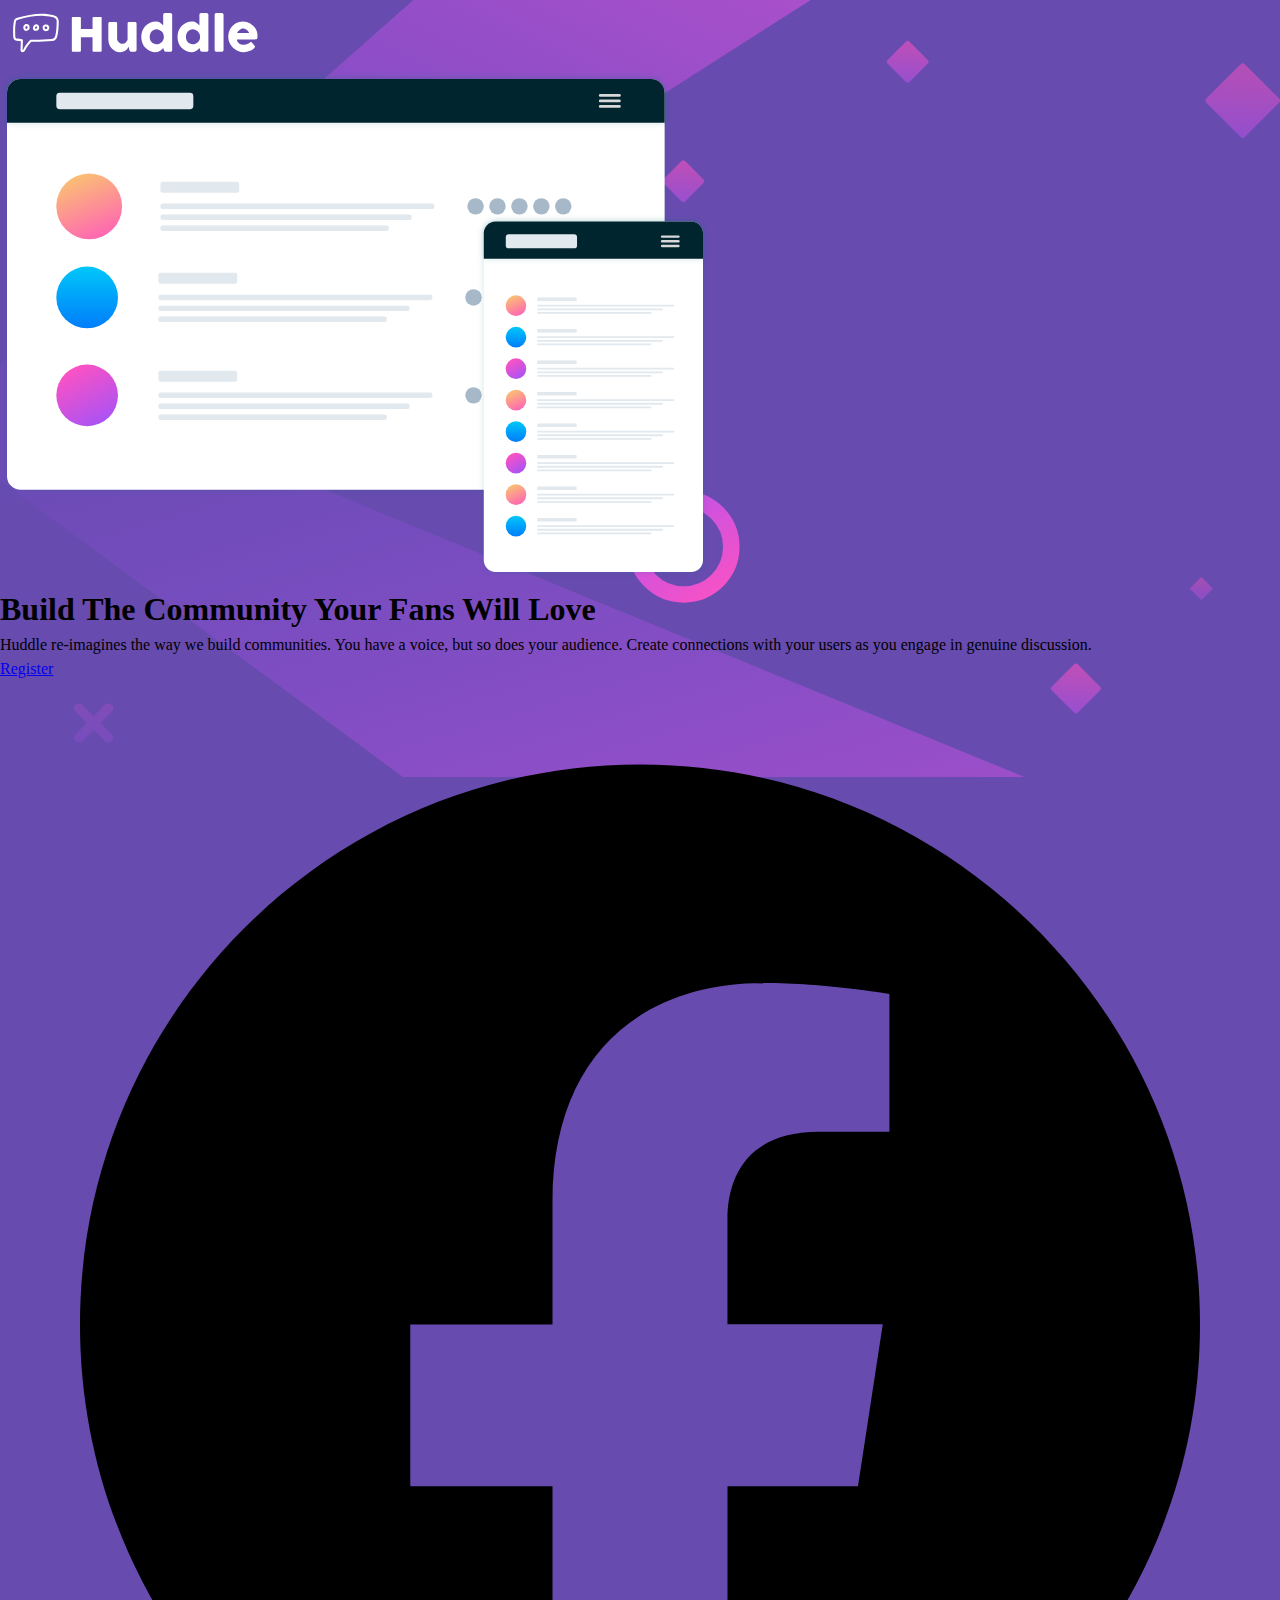
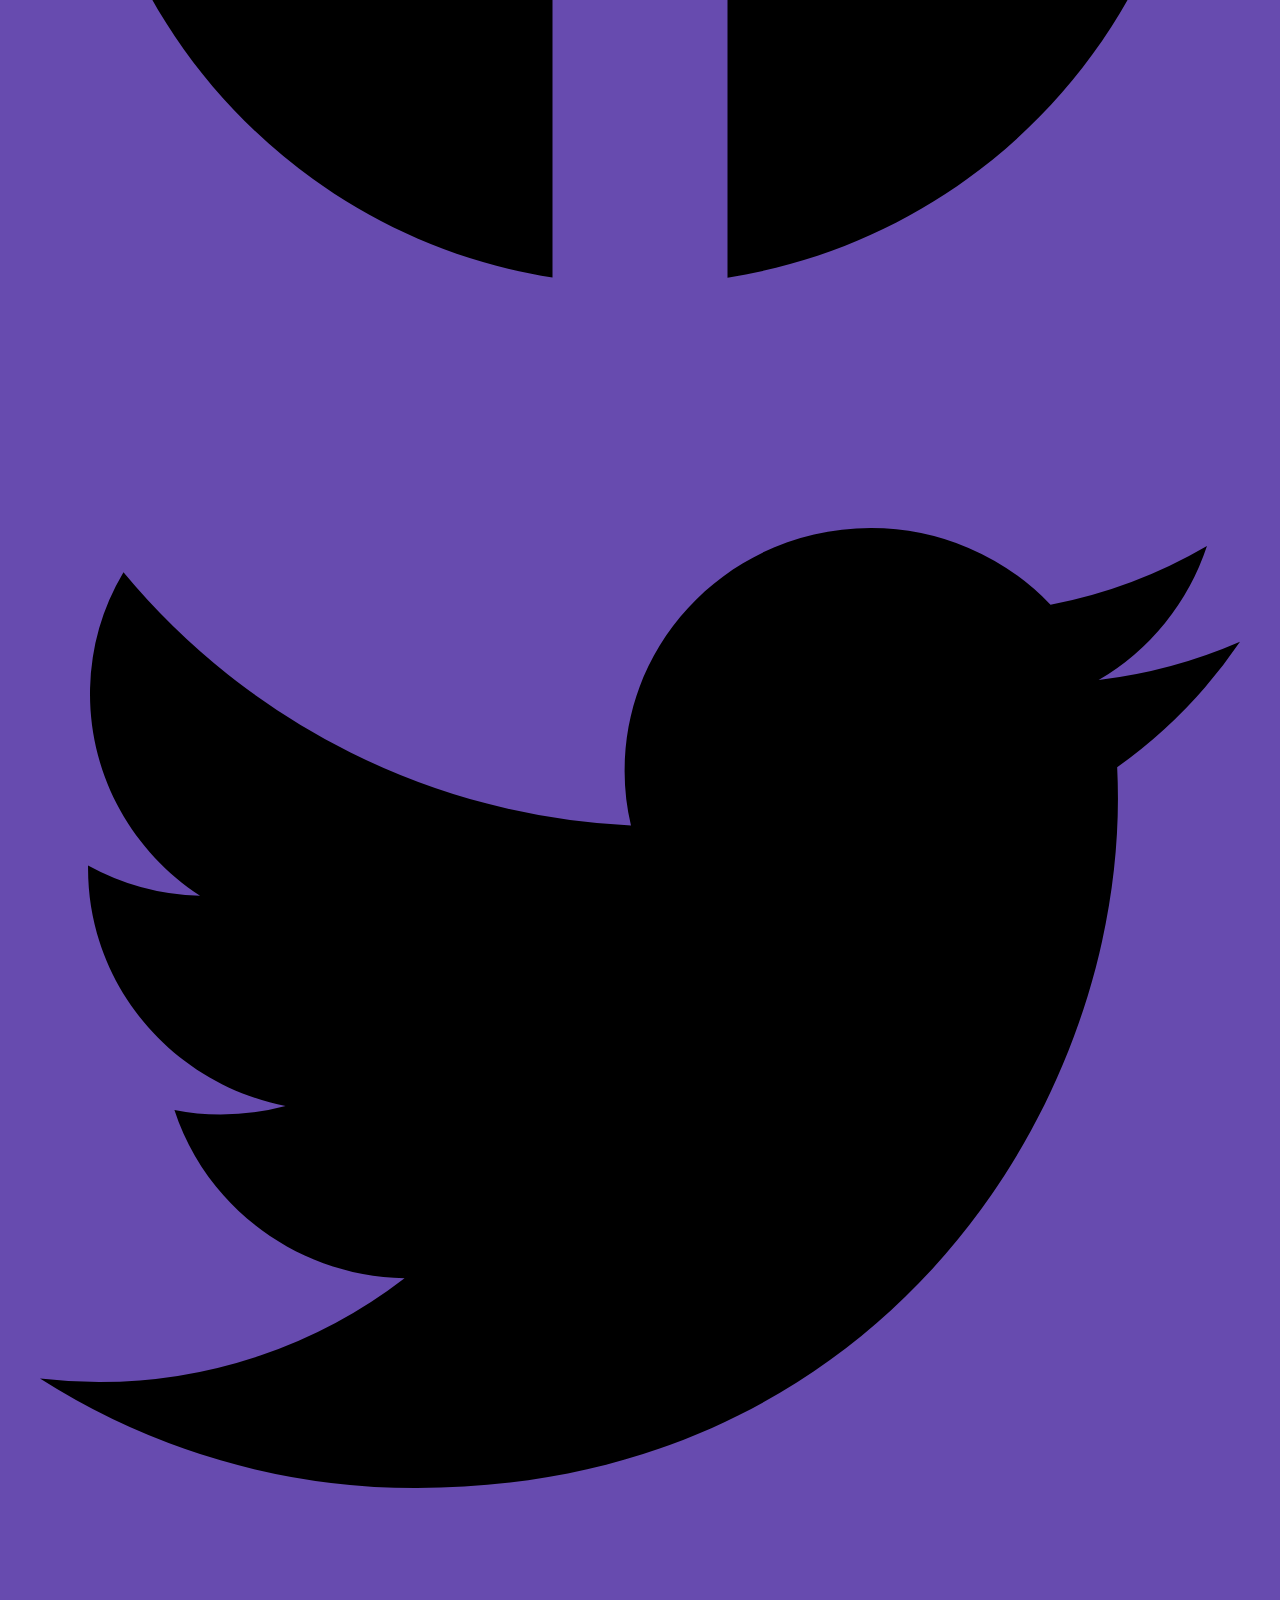
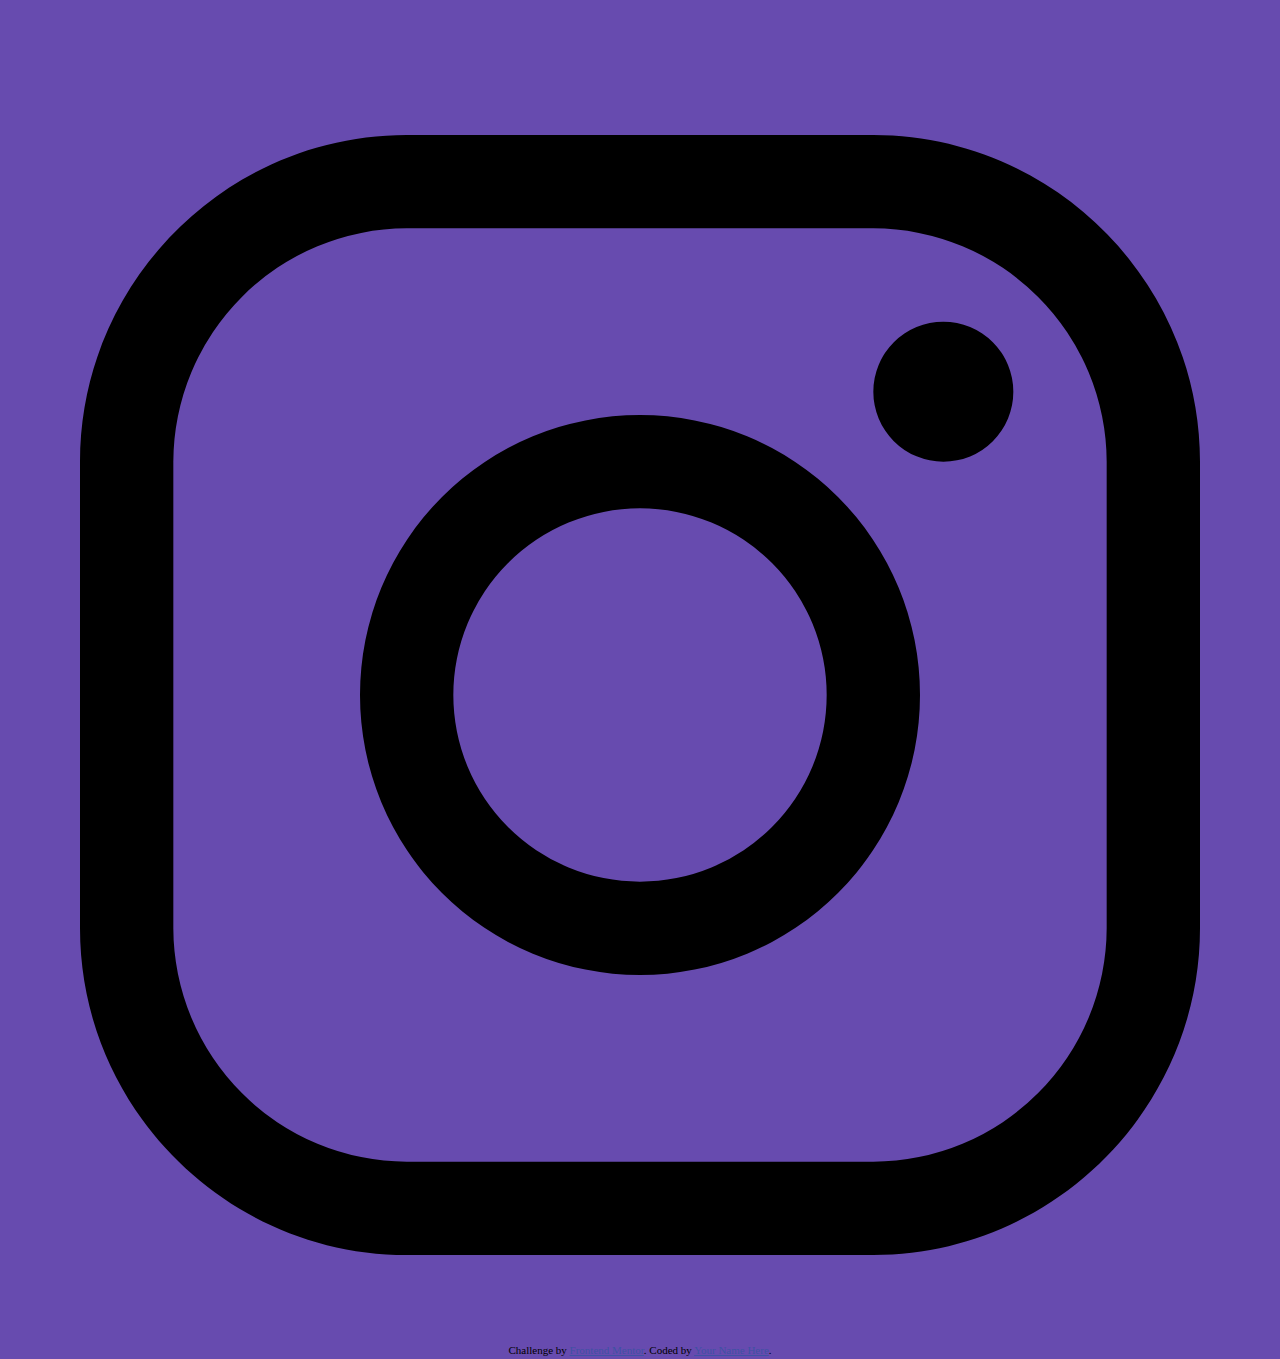
==== index.html @ c30915b8 "deploy: f87b133843ab3ddc00a8c2f8b1c9d62165b07fc9" ====
<!DOCTYPE html>
<html lang="en" class="bg-purple">
  <head>
    <meta charset="UTF-8" />
    <meta http-equiv="X-UA-Compatible" content="IE=edge" />
    <meta name="viewport" content="width=device-width, initial-scale=1.0" />
    <link rel="preconnect" href="https://fonts.googleapis.com" />
    <link rel="preconnect" href="https://fonts.gstatic.com" crossorigin />
    <link
      href="https://fonts.googleapis.com/css2?family=Poppins:wght@400;600&display=swap"
      rel="stylesheet"
    />
    <link
      href="https://fonts.googleapis.com/css2?family=Open+Sans&display=swap"
      rel="stylesheet"
    />
    <link rel="stylesheet" href="./css/reset.css" />
    <link rel="stylesheet" href="./css/main.css" />
    <link
      rel="icon"
      type="image/png"
      sizes="32x32"
      href="./images/favicon-32x32.png"
    />
    <title>
      Frontend Mentor | Huddle landing page with single introductory section
    </title>
  </head>
  <body>
    <header>
      <a href="#">
        <svg
          xmlns="http://www.w3.org/2000/svg"
          width="264"
          height="49pt"
          viewbox="0 0 198 49"
        >
          <g fill="#fff">
            <path
              d="M31.184 10.285c-5.91-.004-12.075 1.328-18.301 3.055-.79.16-1.563.676-1.969 1.316-.375.602-.512 1.207-.629 1.844-.605 3.387-.531 6.715-.406 10.398.027.844.156 1.848.547 2.454.414.613 1.117 1.003 1.96 1.132 1.083.164 2.16.29 3.239.403l-.238 6.656c-.04.527.222.969.543 1.223.289.218.61.316.937.34.656.05 1.43-.235 1.813-.961 1.68-3.235 2.734-4.66 4.832-6.81 5.48.138 10.261-.167 15.672-.57 1.914-.046 3.23-1.613 3.578-2.863 1.035-3.238 1.199-7.234 1.308-11.277.047-1.602-.508-3.172-1.492-4.004-.937-.758-2.066-1.031-3.105-1.312-2.883-.653-5.766-1.004-8.29-1.024zm7.875 2.531c1.039.282 1.957.555 2.53 1.024.966 1.023.934 1.707.923 2.812-.11 3.918-.297 7.723-1.184 10.606-.383 1.074-1.043 1.84-2.3 1.953-5.516.41-10.301.727-15.844.566a.792.792 0 0 0-.582.23c-2.329 2.352-3.52 3.99-5.297 7.407-.04.078-.13.125-.242.133-.07-.004-.102-.063-.106-.113l.238-7.22a.804.804 0 0 0-.695-.8 73.176 73.176 0 0 1-3.871-.477c-.555-.082-.758-.234-.91-.46-.266-.633-.262-1.024-.281-1.63-.126-3.656-.184-6.847.374-10.023.055-.472.231-.953.418-1.351.31-.485.782-.555 1.258-.688 6.086-1.68 12.04-2.937 17.649-2.941 2.75.097 5.633.375 7.922.972zm-21.024 6.192c-.84 1.004-.758 2.367-.11 3.281.34.48.868.863 1.509.95.836.07 1.367-.27 1.937-.657 1.035-.898 1.14-2.469.352-3.605a2.184 2.184 0 0 0-1.696-.946c-.898.008-1.507.407-1.992.977zm9.07-.82c-.835.027-1.511.605-1.925 1.23-.47.71-.746 1.605-.364 2.484.735 1.684 3.274 1.664 4.286-.05.464-.79.347-1.688 0-2.336-.348-.653-.872-1.184-1.633-1.305a1.934 1.934 0 0 0-.364-.023zm7.364.156a2.895 2.895 0 0 0-.778.086c-1.004.27-1.859 1.304-1.73 2.629.066.668.371 1.32.926 1.765.554.45 1.355.649 2.203.477.972-.2 1.578-.985 1.777-1.742.203-.758.153-1.528-.316-2.153a2.655 2.655 0 0 0-2.082-1.062zM19.96 19.586c.184.004.332.062.484.281.34.492.246 1.235-.097 1.535-.34.297-.555.325-.707.305-.149-.023-.301-.125-.438-.316-.258-.368-.336-.961.008-1.387.18-.242.516-.395.75-.418zm7.254.172c.027.004.355.195.512.488.156.293.183.563.035.813-.442.75-1.38.546-1.52.222-.055-.125-.015-.625.242-1.011.258-.391.578-.536.73-.512zm8.082.57c.047.067.164.492.074.828-.09.34-.238.547-.598.621-.46.098-.718 0-.914-.156-.191-.156-.324-.422-.351-.707-.07-.703.183-.867.586-.973.465-.117.992.086 1.203.387zm0 0M53.867 13.434a.892.892 0 0 1 .219-.536.665.665 0 0 1 .535-.238h5.223c.176 0 .36.074.547.219a.68.68 0 0 1 .28.555v8.336h8.74v-8.336a.768.768 0 0 1 .793-.773h5.151c.235 0 .438.058.614.175.176.117.265.305.265.562V38c0 .258-.078.45-.23.578-.152.129-.352.195-.598.195h-5.203a.845.845 0 0 1-.574-.195c-.145-.129-.219-.32-.219-.578v-9.988h-8.738V38c0 .246-.078.438-.238.57-.157.137-.371.203-.641.203h-5.172c-.492 0-.742-.23-.754-.687zm48.11 25.039a1.1 1.1 0 0 1-.485.246 2.422 2.422 0 0 1-.484.054h-2.656c-.211 0-.391-.039-.543-.113a1.197 1.197 0 0 1-.387-.308 1.842 1.842 0 0 1-.266-.442 3.71 3.71 0 0 1-.176-.508l-.543-2.25c-.175.364-.433.774-.765 1.239a6.65 6.65 0 0 1-1.274 1.3 7.077 7.077 0 0 1-1.847 1.02c-.715.277-1.535.414-2.461.414-1.336 0-2.55-.258-3.64-.773a8.372 8.372 0 0 1-2.79-2.11c-.765-.89-1.36-1.933-1.781-3.12a11.327 11.327 0 0 1-.633-3.81V17.797c0-.445.094-.785.29-1.012.19-.23.5-.344.921-.344h4.063c.503 0 .847.086 1.039.254.187.172.28.5.28.996v11.446c0 .504.114.98.34 1.433a4.282 4.282 0 0 0 2.18 2.012c.477.2.961.3 1.454.3.421 0 .859-.1 1.308-.3.453-.2.867-.465 1.25-.797.379-.336.695-.73.942-1.18.246-.453.367-.93.367-1.433v-11.43c0-.199.039-.398.113-.597a.963.963 0 0 1 .344-.457c.152-.094.297-.16.43-.196.136-.035.292-.05.468-.05h3.973c.504 0 .867.12 1.09.367.222.246.336.578.336.988v19.676c0 .222-.051.425-.153.613a1.091 1.091 0 0 1-.41.441zm20.414-2.426c-.317.316-.668.656-1.047 1.02-.383.363-.801.703-1.258 1.019-.457.316-.95.578-1.477.785a4.714 4.714 0 0 1-1.707.305c-1.593 0-3.062-.297-4.402-.895a10.537 10.537 0 0 1-3.465-2.453c-.969-1.039-1.722-2.262-2.27-3.668-.542-1.406-.816-2.918-.816-4.535 0-1.629.274-3.145.817-4.547.546-1.398 1.3-2.617 2.27-3.656a10.403 10.403 0 0 1 3.464-2.445c1.34-.59 2.809-.887 4.402-.887a5.32 5.32 0 0 1 1.77.281 6.49 6.49 0 0 1 1.457.719c.441.297.844.625 1.215.996.367.367.719.73 1.047 1.082v-8.04c0-.374.113-.69.34-.948.23-.258.574-.387 1.03-.387h3.958c.152 0 .312.035.48.098.172.066.328.156.469.273.14.117.254.258.34.422.09.164.133.344.133.543v26.289c0 .902-.473 1.355-1.422 1.355h-3.45c-.234 0-.414-.03-.542-.09a.826.826 0 0 1-.325-.253 1.64 1.64 0 0 1-.238-.422c-.07-.168-.16-.367-.266-.59zm-10.114-8.422c0 .773.121 1.496.364 2.172a5.142 5.142 0 0 0 1.027 1.75c.445.492.98.883 1.61 1.168.624.289 1.32.43 2.081.43.75 0 1.457-.133 2.121-.403.66-.27 1.239-.64 1.73-1.117a5.616 5.616 0 0 0 1.188-1.68 5.541 5.541 0 0 0 .5-2.074v-.246c0-.75-.14-1.465-.421-2.145a5.712 5.712 0 0 0-1.168-1.793 5.555 5.555 0 0 0-1.758-1.222 5.326 5.326 0 0 0-2.192-.45c-.761 0-1.457.15-2.082.45a4.827 4.827 0 0 0-1.609 1.223 5.497 5.497 0 0 0-1.027 1.792 6.341 6.341 0 0 0-.364 2.145zm37.278 8.422c-.317.316-.664.656-1.047 1.02-.38.363-.797.703-1.254 1.019-.457.316-.95.578-1.48.785a4.693 4.693 0 0 1-1.704.305c-1.593 0-3.062-.297-4.406-.895a10.561 10.561 0 0 1-3.46-2.453c-.97-1.039-1.727-2.262-2.27-3.668-.547-1.406-.817-2.918-.817-4.535 0-1.629.27-3.145.817-4.547a11.299 11.299 0 0 1 2.27-3.656 10.427 10.427 0 0 1 3.46-2.445c1.344-.59 2.813-.887 4.406-.887.645 0 1.235.094 1.766.281a6.52 6.52 0 0 1 1.46.719c.438.297.845.625 1.212.996.37.367.719.73 1.047 1.082v-8.04c0-.374.117-.69.343-.948.23-.258.57-.387 1.028-.387h3.957c.152 0 .312.035.484.098.168.066.324.156.465.273.14.117.258.258.344.422.09.164.133.344.133.543v26.289c0 .902-.477 1.355-1.426 1.355h-3.446c-.234 0-.417-.03-.546-.09a.855.855 0 0 1-.325-.253 1.764 1.764 0 0 1-.238-.422c-.07-.168-.156-.367-.262-.59zm-10.11-8.422c0 .773.121 1.496.36 2.172a5.214 5.214 0 0 0 1.03 1.75c.446.492.981.883 1.606 1.168.63.289 1.325.43 2.086.43a5.55 5.55 0 0 0 2.118-.403 5.36 5.36 0 0 0 1.734-1.117 5.616 5.616 0 0 0 1.187-1.68 5.541 5.541 0 0 0 .5-2.074v-.246a5.656 5.656 0 0 0-1.594-3.938 5.468 5.468 0 0 0-1.757-1.222 5.295 5.295 0 0 0-2.188-.45c-.761 0-1.457.15-2.086.45a4.851 4.851 0 0 0-1.605 1.223 5.577 5.577 0 0 0-1.031 1.792 6.436 6.436 0 0 0-.36 2.145zm21.54-16.477c0-.375.093-.691.28-.949.188-.258.512-.386.97-.386h4.308c.117 0 .238.03.367.097.13.063.25.152.36.27.113.117.207.258.28.422.079.164.118.347.118.546v26.27c0 .445-.129.785-.379 1.012-.254.23-.578.343-.976.343h-4.079c-.457 0-.78-.113-.968-.343-.188-.227-.282-.567-.282-1.012zm29.609 24.954a11.67 11.67 0 0 1-3.48 2.222c-1.29.535-2.657.801-4.098.801-1.606 0-3.121-.293-4.551-.879a11.8 11.8 0 0 1-3.766-2.437 11.656 11.656 0 0 1-2.566-3.664c-.633-1.407-.95-2.938-.95-4.59 0-1.032.126-2.032.38-3 .25-.965.609-1.871 1.07-2.715a11.743 11.743 0 0 1 1.687-2.332 10.792 10.792 0 0 1 4.899-2.996c.96-.282 1.976-.422 3.043-.422.972 0 1.914.129 2.832.387a11.04 11.04 0 0 1 4.781 2.777 11.35 11.35 0 0 1 1.723 2.156c.48.777.851 1.61 1.117 2.496.262.883.394 1.797.394 2.735 0 .609-.007 1.105-.027 1.492-.016.387-.105.695-.27.926-.164.226-.437.386-.82.472-.379.09-.941.133-1.68.133h-12.66c.118.75.356 1.379.715 1.883.356.504.77.906 1.238 1.203.47.3.97.512 1.497.64a6.294 6.294 0 0 0 1.492.196c.422 0 .855-.043 1.3-.133a8.748 8.748 0 0 0 1.293-.351 7.331 7.331 0 0 0 1.145-.508c.344-.196.625-.399.836-.61.187-.152.348-.265.48-.34a.86.86 0 0 1 .434-.117c.152 0 .309.055.465.16.16.106.336.258.535.458l1.863 2.109c.13.152.211.289.246.414.036.121.055.25.055.379a.977.977 0 0 1-.195.605c-.13.168-.281.32-.457.45zm-8.457-14.649c-.457 0-.899.09-1.328.274-.426.18-.829.421-1.204.726a6.37 6.37 0 0 0-1.011 1.04 6.486 6.486 0 0 0-.73 1.179h8.988a10.599 10.599 0 0 0-.801-1.266 5.564 5.564 0 0 0-.985-1.023 4.295 4.295 0 0 0-1.265-.684c-.477-.164-1.031-.246-1.664-.246zm0 0"
            />
          </g>
        </svg>
      </a>
    </header>
    <main>
      <figure>
        <svg
          width="709"
          height="506"
          xmlns="http://www.w3.org/2000/svg"
          xmlns:xlink="http://www.w3.org/1999/xlink"
        >
          <defs>
            <rect id="b" width="657.638" height="410.833" rx="13.701" />
            <filter
              x="-1.6%"
              y="-2.6%"
              width="103.2%"
              height="105.1%"
              filterunits="objectBoundingBox"
              id="a"
            >
              <feoffset in="SourceAlpha" result="shadowOffsetOuter1" />
              <fegaussianblur
                stddeviation="3.5"
                in="shadowOffsetOuter1"
                result="shadowBlurOuter1"
              />
              <fecolormatrix
                values="0 0 0 0 0 0 0 0 0 0.145098039 0 0 0 0 0.180392157 0 0 0 0.181838768 0"
                in="shadowBlurOuter1"
              />
            </filter>
            <path
              d="M13.7 0h630.237c7.567 0 13.7 6.134 13.7 13.7v30.122H0V13.701C0 6.134 6.134 0 13.7 0z"
              id="d"
            />
            <filter
              x="-1.6%"
              y="-24%"
              width="103.2%"
              height="147.9%"
              filterunits="objectBoundingBox"
              id="c"
            >
              <feoffset in="SourceAlpha" result="shadowOffsetOuter1" />
              <fegaussianblur
                stddeviation="3.5"
                in="shadowOffsetOuter1"
                result="shadowBlurOuter1"
              />
              <fecolormatrix
                values="0 0 0 0 0 0 0 0 0 0.145098039 0 0 0 0 0.180392157 0 0 0 0.181838768 0"
                in="shadowBlurOuter1"
              />
            </filter>
            <lineargradient
              x1="14.811%"
              y1="-22.362%"
              x2="75.996%"
              y2="119.406%"
              id="e"
            >
              <stop stop-color="#FAD961" offset="0%" />
              <stop stop-color="#FF52C1" offset="100%" />
            </lineargradient>
            <lineargradient x1="50%" y1="0%" x2="50%" y2="100%" id="f">
              <stop stop-color="#00C7FA" offset="0%" />
              <stop stop-color="#007DFA" offset="100%" />
            </lineargradient>
            <lineargradient
              x1="28.973%"
              y1="0%"
              x2="90.2%"
              y2="111.244%"
              id="g"
            >
              <stop stop-color="#FF52C1" offset="0%" />
              <stop stop-color="#9952FF" offset="100%" />
            </lineargradient>
            <path
              d="M11.691 0h195.83c6.457 0 11.692 5.234 11.692 11.691v327.195c0 6.457-5.235 11.692-11.692 11.692H11.691C5.234 350.578 0 345.343 0 338.886V11.691C0 5.234 5.234 0 11.691 0z"
              id="i"
            />
            <filter
              x="-4.1%"
              y="-2.6%"
              width="108.2%"
              height="105.1%"
              filterunits="objectBoundingBox"
              id="h"
            >
              <feoffset in="SourceAlpha" result="shadowOffsetOuter1" />
              <fegaussianblur
                stddeviation="3"
                in="shadowOffsetOuter1"
                result="shadowBlurOuter1"
              />
              <fecolormatrix
                values="0 0 0 0 0 0 0 0 0 0.145098039 0 0 0 0 0.180392157 0 0 0 0.181838768 0"
                in="shadowBlurOuter1"
              />
            </filter>
            <path
              d="M11.691 0h195.83c6.457 0 11.692 5.234 11.692 11.691v25.704H0V11.691C0 5.234 5.234 0 11.691 0z"
              id="k"
            />
            <filter
              x="-4.1%"
              y="-24.1%"
              width="108.2%"
              height="148.1%"
              filterunits="objectBoundingBox"
              id="j"
            >
              <feoffset in="SourceAlpha" result="shadowOffsetOuter1" />
              <fegaussianblur
                stddeviation="3"
                in="shadowOffsetOuter1"
                result="shadowBlurOuter1"
              />
              <fecolormatrix
                values="0 0 0 0 0 0 0 0 0 0.145098039 0 0 0 0 0.180392157 0 0 0 0.181838768 0"
                in="shadowBlurOuter1"
              />
            </filter>
          </defs>
          <g fill="none" fill-rule="evenodd">
            <g transform="translate(7 7)">
              <use fill="#000" filter="url(#a)" xlink:href="#b" />
              <use fill="#FFF" xlink:href="#b" />
              <use fill="#000" filter="url(#c)" xlink:href="#d" />
              <use fill="#00252E" xlink:href="#d" />
              <rect
                fill="#E1E8EE"
                x="49.323"
                y="13.694"
                width="137.008"
                height="16.433"
                rx="3.425"
              />
              <g transform="translate(591.874 15.064)" fill="#D8D8D8">
                <rect width="21.921" height="2.739" rx="1.369" />
                <rect y="5.478" width="21.921" height="2.739" rx="1.369" />
                <rect y="10.956" width="21.921" height="2.739" rx="1.369" />
              </g>
              <g transform="translate(49.323 94.492)">
                <ellipse
                  fill="url(#e)"
                  cx="32.882"
                  cy="32.867"
                  rx="32.882"
                  ry="32.867"
                />
                <g transform="translate(104.126 8.217)" fill="#E1E8EE">
                  <rect width="78.78" height="10.956" rx="2.055" />
                  <rect y="21.911" width="274.016" height="5.478" rx="2.055" />
                  <rect y="32.867" width="251.181" height="5.478" rx="2.055" />
                  <rect y="43.822" width="228.346" height="5.478" rx="2.055" />
                </g>
                <g transform="translate(411.024 24.65)" fill="#A7B9C8">
                  <ellipse cx="8.22" cy="8.217" rx="8.22" ry="8.217" />
                  <ellipse cx="52.063" cy="8.217" rx="8.22" ry="8.217" />
                  <ellipse cx="30.142" cy="8.217" rx="8.22" ry="8.217" />
                  <ellipse cx="73.984" cy="8.217" rx="8.22" ry="8.217" />
                  <ellipse cx="95.906" cy="8.217" rx="8.22" ry="8.217" />
                </g>
              </g>
              <g transform="translate(49.323 187.614)">
                <ellipse
                  fill="url(#f)"
                  cx="30.827"
                  cy="30.813"
                  rx="30.827"
                  ry="30.813"
                />
                <g transform="translate(102.07 6.162)" fill="#E1E8EE">
                  <rect width="78.78" height="10.956" rx="2.055" />
                  <rect y="21.911" width="274.016" height="5.478" rx="2.055" />
                  <rect y="32.867" width="251.181" height="5.478" rx="2.055" />
                  <rect y="43.822" width="228.346" height="5.478" rx="2.055" />
                </g>
                <g transform="translate(408.969 22.596)" fill="#A7B9C8">
                  <ellipse cx="8.22" cy="8.217" rx="8.22" ry="8.217" />
                  <ellipse cx="52.063" cy="8.217" rx="8.22" ry="8.217" />
                  <ellipse cx="30.142" cy="8.217" rx="8.22" ry="8.217" />
                </g>
              </g>
              <g transform="translate(49.323 285.53)">
                <ellipse
                  fill="url(#g)"
                  cx="30.827"
                  cy="30.813"
                  rx="30.827"
                  ry="30.813"
                />
                <g transform="translate(102.07 6.162)" fill="#E1E8EE">
                  <rect width="78.78" height="10.956" rx="2.055" />
                  <rect y="21.911" width="274.016" height="5.478" rx="2.055" />
                  <rect y="32.867" width="251.181" height="5.478" rx="2.055" />
                  <rect y="43.822" width="228.346" height="5.478" rx="2.055" />
                </g>
                <g transform="translate(408.969 22.596)" fill="#A7B9C8">
                  <ellipse cx="8.22" cy="8.217" rx="8.22" ry="8.217" />
                  <ellipse cx="52.063" cy="8.217" rx="8.22" ry="8.217" />
                  <ellipse cx="30.142" cy="8.217" rx="8.22" ry="8.217" />
                  <ellipse cx="73.984" cy="8.217" rx="8.22" ry="8.217" />
                </g>
              </g>
            </g>
            <g transform="translate(483.787 149.422)">
              <use fill="#000" filter="url(#h)" xlink:href="#i" />
              <use fill="#FFF" xlink:href="#i" />
            </g>
            <g transform="translate(483.787 149.422)">
              <use fill="#000" filter="url(#j)" xlink:href="#k" />
              <use fill="#00252E" xlink:href="#k" />
            </g>
            <g transform="translate(505.8 162.277)">
              <rect fill="#E1E8EE" width="71.244" height="14.023" rx="2.923" />
              <g transform="translate(155.111 1.169)" fill="#D8D8D8">
                <rect width="18.706" height="2.337" rx="1.169" />
                <rect y="4.674" width="18.706" height="2.337" rx="1.169" />
                <rect y="9.349" width="18.706" height="2.337" rx="1.169" />
              </g>
            </g>
            <g transform="translate(505.709 223.372)">
              <ellipse
                fill="url(#e)"
                cx="10.276"
                cy="10.271"
                rx="10.276"
                ry="10.271"
              />
              <g transform="translate(31.512 2.054)" fill="#E1E8EE">
                <rect width="39.39" height="3.652" rx=".63" />
                <rect y="7.304" width="137.008" height="1.826" rx=".63" />
                <rect y="10.956" width="125.591" height="1.826" rx=".63" />
                <rect y="14.607" width="114.173" height="1.826" rx=".63" />
              </g>
            </g>
            <g transform="translate(505.709 317.864)">
              <ellipse
                fill="url(#e)"
                cx="10.276"
                cy="10.271"
                rx="10.276"
                ry="10.271"
              />
              <g transform="translate(31.512 2.054)" fill="#E1E8EE">
                <rect width="39.39" height="3.652" rx=".63" />
                <rect y="7.304" width="137.008" height="1.826" rx=".63" />
                <rect y="10.956" width="125.591" height="1.826" rx=".63" />
                <rect y="14.607" width="114.173" height="1.826" rx=".63" />
              </g>
            </g>
            <g transform="translate(505.709 254.87)">
              <g transform="translate(31.512 2.054)" fill="#E1E8EE">
                <rect width="39.39" height="3.652" rx=".63" />
                <rect y="7.304" width="137.008" height="1.826" rx=".63" />
                <rect y="10.956" width="125.591" height="1.826" rx=".63" />
                <rect y="14.607" width="114.173" height="1.826" rx=".63" />
              </g>
              <ellipse
                fill="url(#f)"
                cx="10.276"
                cy="10.271"
                rx="10.276"
                ry="10.271"
              />
            </g>
            <g transform="translate(505.709 349.361)">
              <g transform="translate(31.512 2.054)" fill="#E1E8EE">
                <rect width="39.39" height="3.652" rx=".63" />
                <rect y="7.304" width="137.008" height="1.826" rx=".63" />
                <rect y="10.956" width="125.591" height="1.826" rx=".63" />
                <rect y="14.607" width="114.173" height="1.826" rx=".63" />
              </g>
              <ellipse
                fill="url(#f)"
                cx="10.276"
                cy="10.271"
                rx="10.276"
                ry="10.271"
              />
            </g>
            <g transform="translate(505.709 286.367)">
              <g transform="translate(31.512 2.054)" fill="#E1E8EE">
                <rect width="39.39" height="3.652" rx=".63" />
                <rect y="7.304" width="137.008" height="1.826" rx=".63" />
                <rect y="10.956" width="125.591" height="1.826" rx=".63" />
                <rect y="14.607" width="114.173" height="1.826" rx=".63" />
              </g>
              <ellipse
                fill="url(#g)"
                cx="10.276"
                cy="10.271"
                rx="10.276"
                ry="10.271"
              />
            </g>
            <g transform="translate(505.709 380.858)">
              <g transform="translate(31.512 2.054)" fill="#E1E8EE">
                <rect width="39.39" height="3.652" rx=".63" />
                <rect y="7.304" width="137.008" height="1.826" rx=".63" />
                <rect y="10.956" width="125.591" height="1.826" rx=".63" />
                <rect y="14.607" width="114.173" height="1.826" rx=".63" />
              </g>
              <ellipse
                fill="url(#g)"
                cx="10.276"
                cy="10.271"
                rx="10.276"
                ry="10.271"
              />
            </g>
            <g transform="translate(505.709 412.356)">
              <ellipse
                fill="url(#e)"
                cx="10.276"
                cy="10.271"
                rx="10.276"
                ry="10.271"
              />
              <g transform="translate(31.512 2.054)" fill="#E1E8EE">
                <rect width="39.39" height="3.652" rx=".63" />
                <rect y="7.304" width="137.008" height="1.826" rx=".63" />
                <rect y="10.956" width="125.591" height="1.826" rx=".63" />
                <rect y="14.607" width="114.173" height="1.826" rx=".63" />
              </g>
            </g>
            <g transform="translate(505.709 443.853)">
              <g transform="translate(31.512 2.054)" fill="#E1E8EE">
                <rect width="39.39" height="3.652" rx=".63" />
                <rect y="7.304" width="137.008" height="1.826" rx=".63" />
                <rect y="10.956" width="125.591" height="1.826" rx=".63" />
                <rect y="14.607" width="114.173" height="1.826" rx=".63" />
              </g>
              <ellipse
                fill="url(#f)"
                cx="10.276"
                cy="10.271"
                rx="10.276"
                ry="10.271"
              />
            </g>
          </g>
        </svg>
      </figure>

      <section>
        <h1>Build The Community Your Fans Will Love</h1>

        <p>
          Huddle re-imagines the way we build communities. You have a voice, but
          so does your audience. Create connections with your users as you
          engage in genuine discussion.
        </p>

        <a href="#">Register</a>
      </section>
    </main>

    <footer>
      <a href="https://facebook.com">
        <svg
          xmlns="http://www.w3.org/2000/svg"
          class="ionicon"
          viewbox="0 0 512 512"
        >
          <title>Logo Facebook</title>
          <path
            d="M480 257.35c0-123.7-100.3-224-224-224s-224 100.3-224 224c0 111.8 81.9 204.47 189 221.29V322.12h-56.89v-64.77H221V208c0-56.13 33.45-87.16 84.61-87.16 24.51 0 50.15 4.38 50.15 4.38v55.13H327.5c-27.81 0-36.51 17.26-36.51 35v42h62.12l-9.92 64.77H291v156.54c107.1-16.81 189-109.48 189-221.31z"
            fill-rule="evenodd"
          />
        </svg>
      </a>

      <a href="https://twitter.com">
        <svg
          xmlns="http://www.w3.org/2000/svg"
          class="ionicon"
          viewbox="0 0 512 512"
        >
          <title>Logo Twitter</title>
          <path
            d="M496 109.5a201.8 201.8 0 01-56.55 15.3 97.51 97.51 0 0043.33-53.6 197.74 197.74 0 01-62.56 23.5A99.14 99.14 0 00348.31 64c-54.42 0-98.46 43.4-98.46 96.9a93.21 93.21 0 002.54 22.1 280.7 280.7 0 01-203-101.3A95.69 95.69 0 0036 130.4c0 33.6 17.53 63.3 44 80.7A97.5 97.5 0 0135.22 199v1.2c0 47 34 86.1 79 95a100.76 100.76 0 01-25.94 3.4 94.38 94.38 0 01-18.51-1.8c12.51 38.5 48.92 66.5 92.05 67.3A199.59 199.59 0 0139.5 405.6a203 203 0 01-23.5-1.4A278.68 278.68 0 00166.74 448c181.36 0 280.44-147.7 280.44-275.8 0-4.2-.11-8.4-.31-12.5A198.48 198.48 0 00496 109.5z"
          />
        </svg>
      </a>

      <a href="https://instagram.com">
        <svg
          xmlns="http://www.w3.org/2000/svg"
          class="ionicon"
          viewbox="0 0 512 512"
        >
          <title>Logo Instagram</title>
          <path
            d="M349.33 69.33a93.62 93.62 0 0193.34 93.34v186.66a93.62 93.62 0 01-93.34 93.34H162.67a93.62 93.62 0 01-93.34-93.34V162.67a93.62 93.62 0 0193.34-93.34h186.66m0-37.33H162.67C90.8 32 32 90.8 32 162.67v186.66C32 421.2 90.8 480 162.67 480h186.66C421.2 480 480 421.2 480 349.33V162.67C480 90.8 421.2 32 349.33 32z"
          />
          <path
            d="M377.33 162.67a28 28 0 1128-28 27.94 27.94 0 01-28 28zM256 181.33A74.67 74.67 0 11181.33 256 74.75 74.75 0 01256 181.33m0-37.33a112 112 0 10112 112 112 112 0 00-112-112z"
          />
        </svg>
      </a>
    </footer>

    <p class="attribution">
      Challenge by
      <a href="https://www.frontendmentor.io?ref=challenge" target="_blank"
        >Frontend Mentor</a
      >. Coded by <a href="https://github.com/ansipes">Your Name Here</a>.
    </p>
  </body>
</html>
---- css/main.css ----
/* Custom Properities */
:root {
  --primary-violet: hsl(257, 40%, 49%);
  --primary-soft-magenta: hsl(300, 69%, 71%);
  --heading-font-family: "Poppins", sans-serif;
  --body-font-family: "Open Sans", sans-serif;
}

.bg-purple {
  background-image: url(./../images/bg-mobile.svg);
  background-color: var(--primary-violet);
  background-repeat: no-repeat;
  background-size: 100%;
}

/* Decent Defaults */
img,
video {
  width: 100%;
  height: auto;
}

.attribution {
  font-size: 11px;
  text-align: center;
}

.attribution a {
  color: hsl(228, 45%, 44%);
}

/* Mobile Only Styles */
@media (max-width: 47.9375em) {
}

/* Desktop Only Styles */
@media (min-width: 48em) {
  .bg-purple {
    background-image: url(./../images/bg-desktop.svg);
  }
}
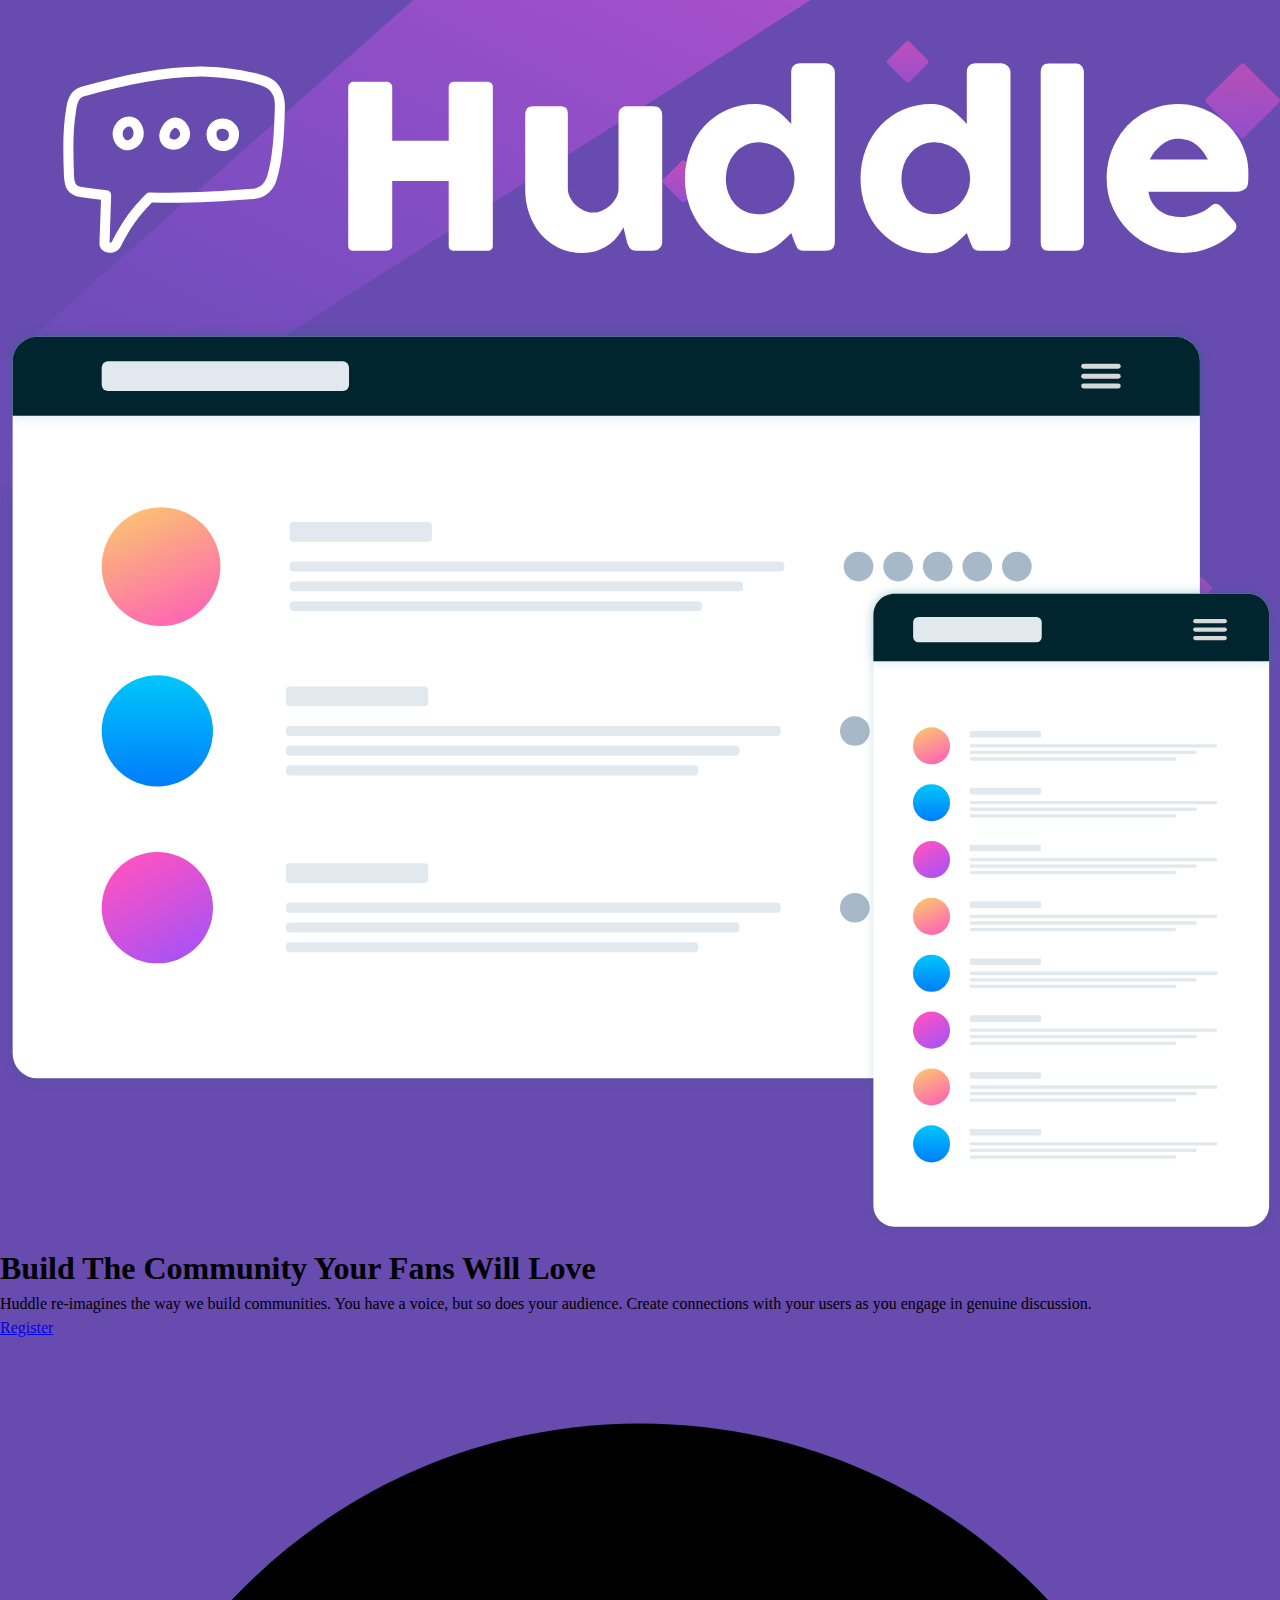
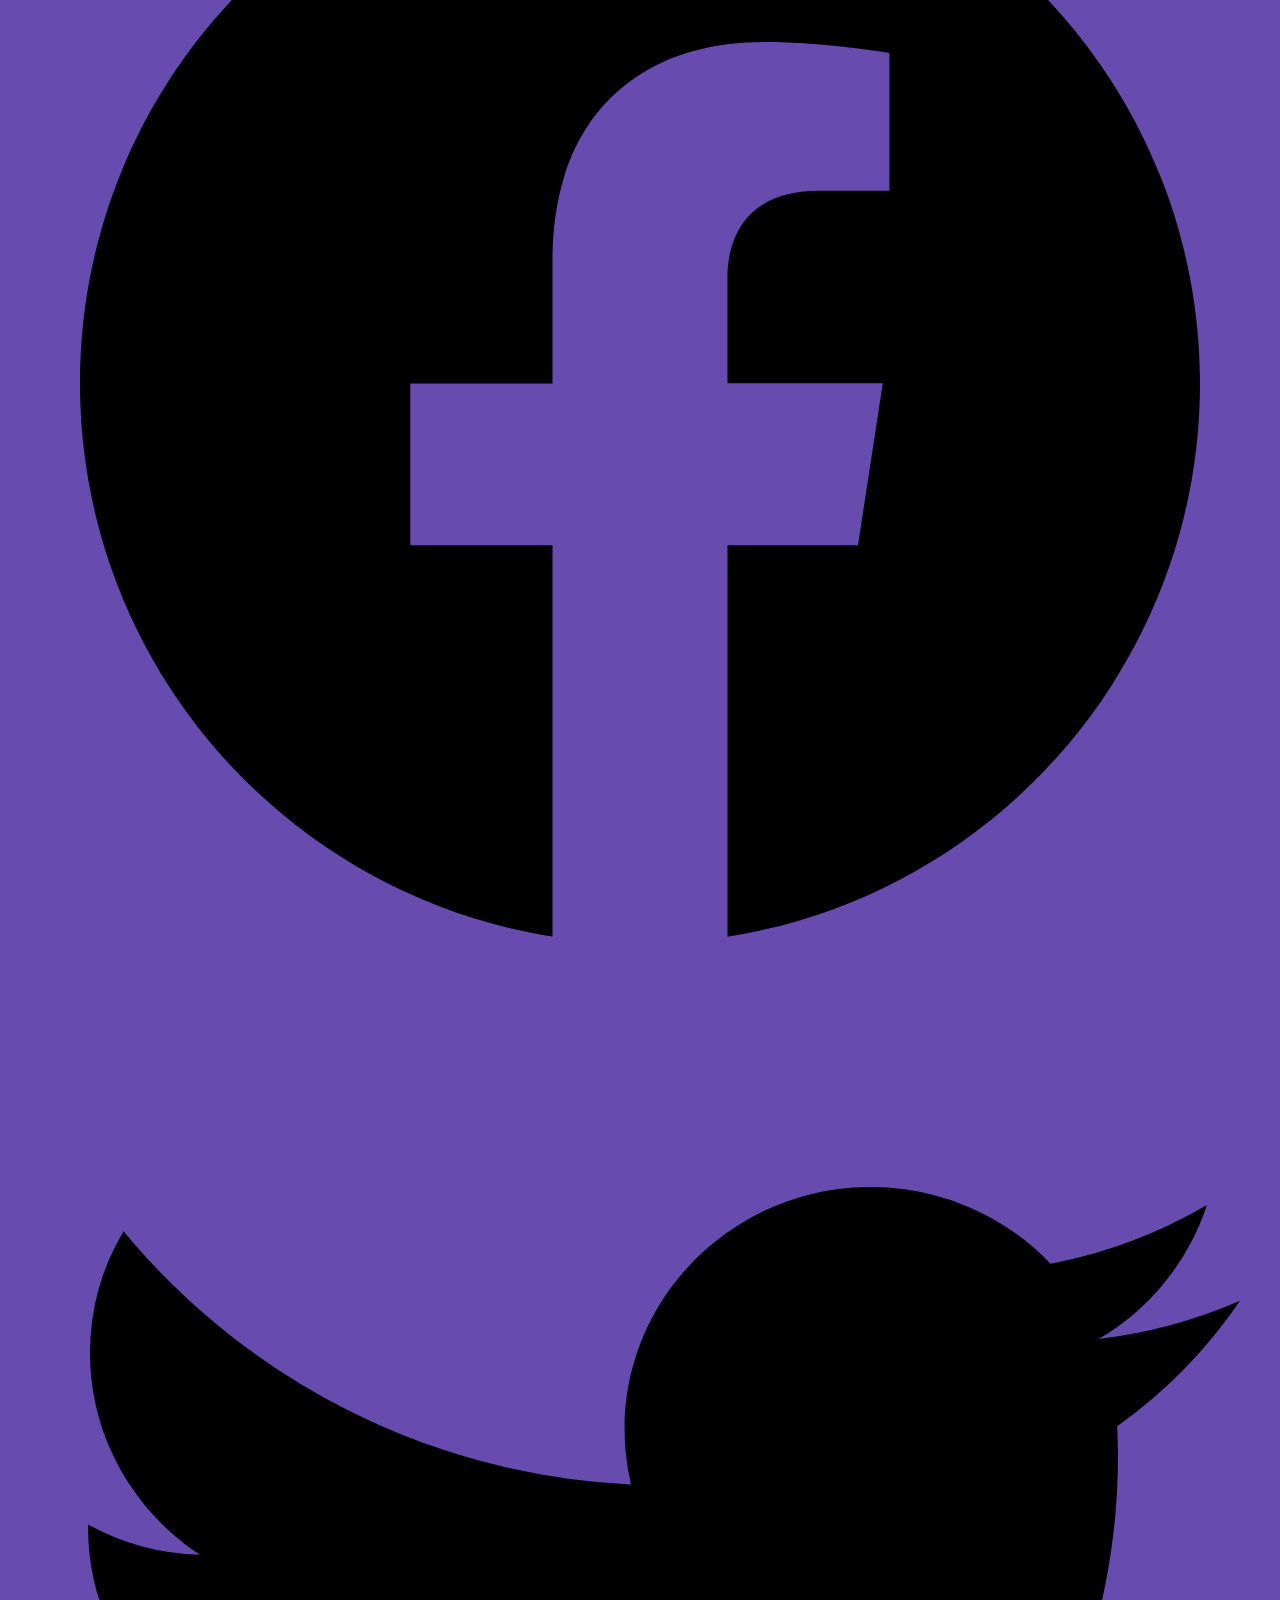
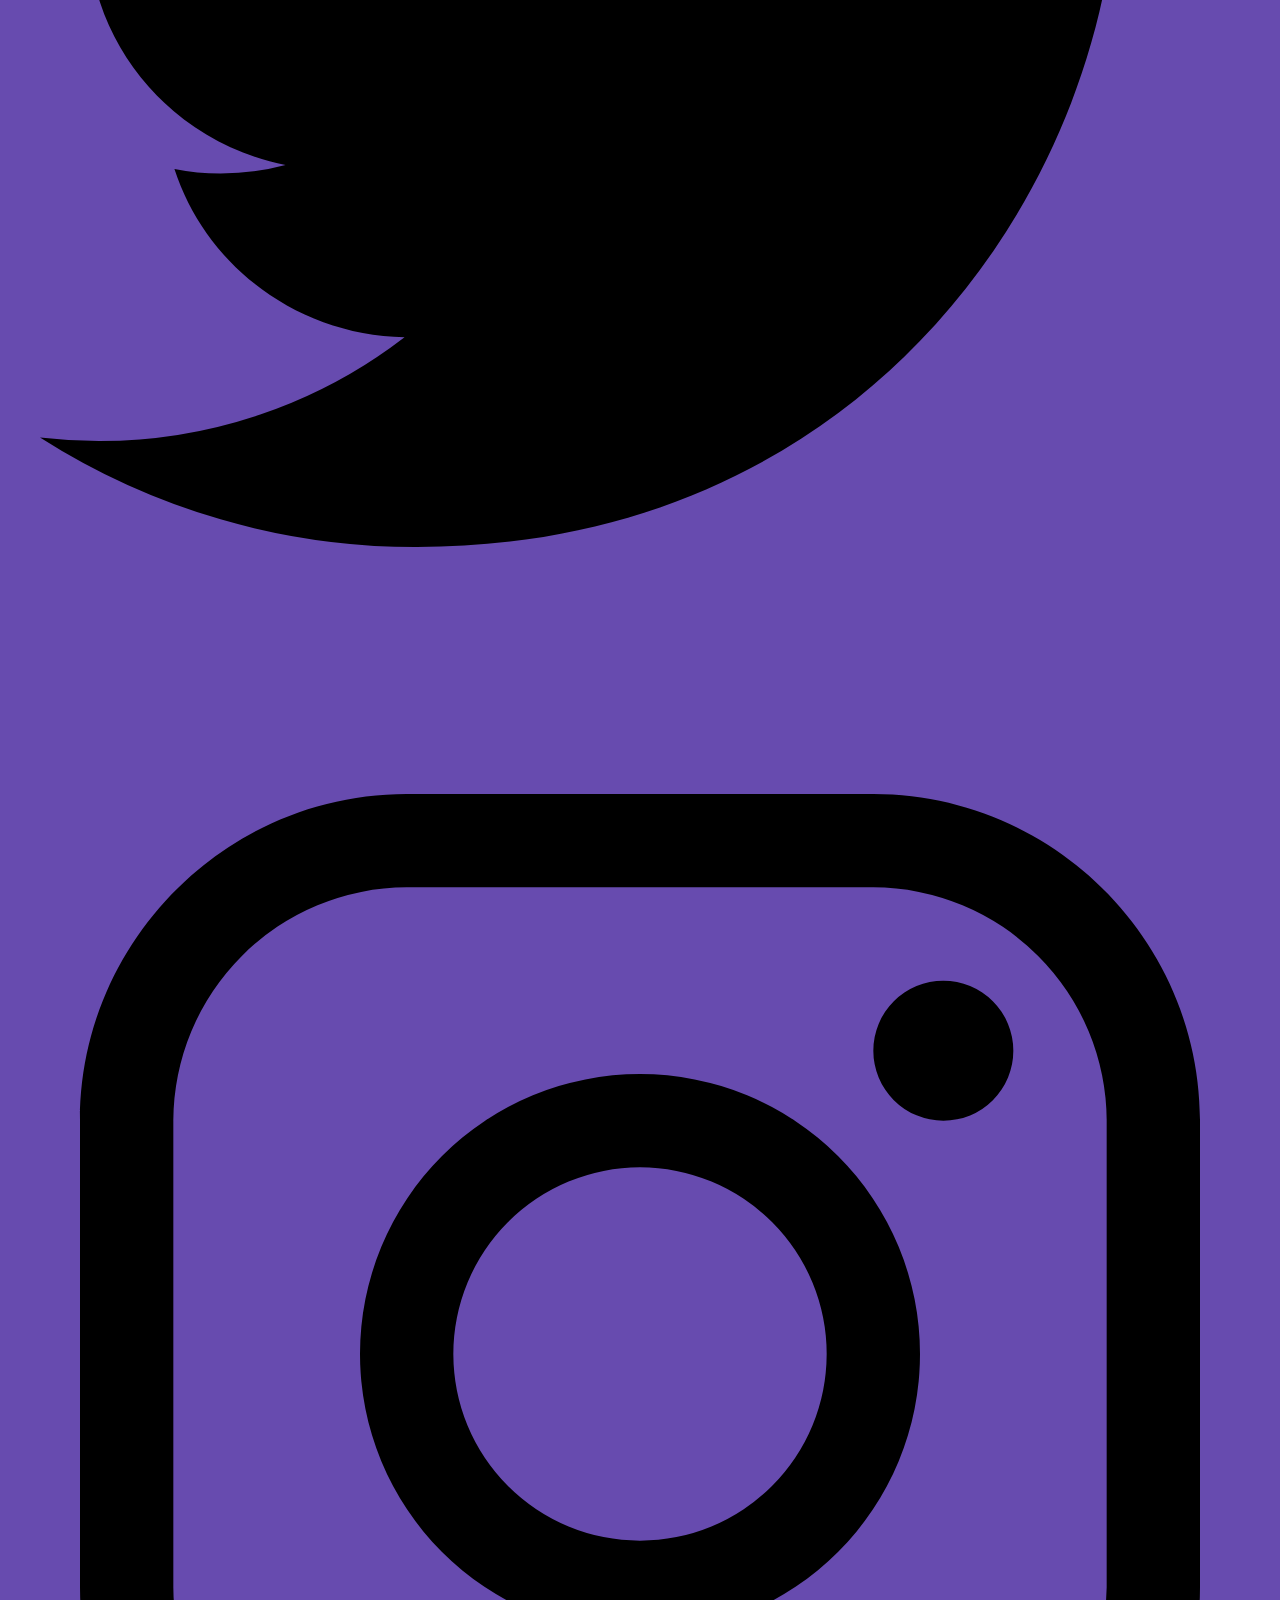
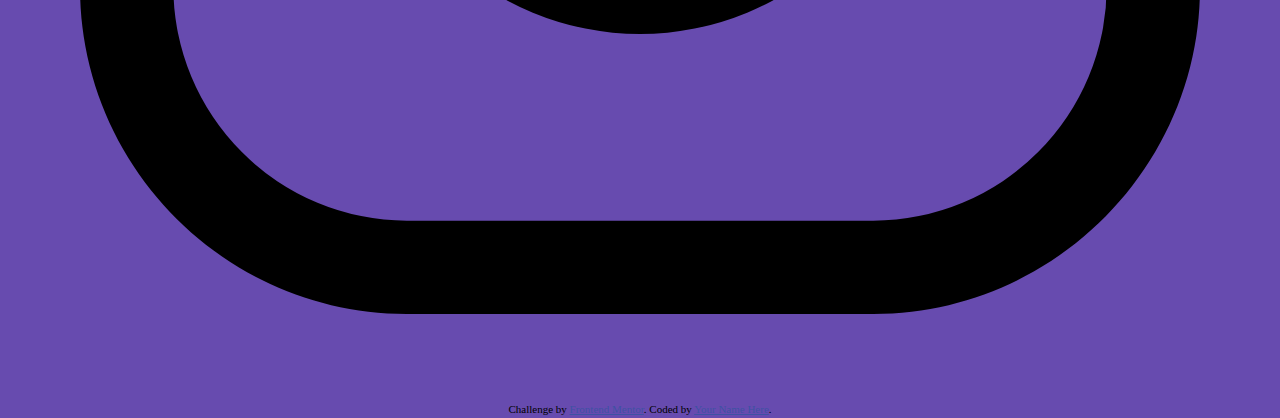
==== commit bb0925fd: "deploy: 49b8c3f1e6d11c21fca7373a231951246b894b0d" ====
--- a/index.html
+++ b/index.html
@@ -29,12 +29,7 @@
   <body>
     <header>
       <a href="#">
-        <svg
-          xmlns="http://www.w3.org/2000/svg"
-          width="264"
-          height="49pt"
-          viewbox="0 0 198 49"
-        >
+        <svg xmlns="http://www.w3.org/2000/svg" viewbox="0 0 198 49">
           <g fill="#fff">
             <path
               d="M31.184 10.285c-5.91-.004-12.075 1.328-18.301 3.055-.79.16-1.563.676-1.969 1.316-.375.602-.512 1.207-.629 1.844-.605 3.387-.531 6.715-.406 10.398.027.844.156 1.848.547 2.454.414.613 1.117 1.003 1.96 1.132 1.083.164 2.16.29 3.239.403l-.238 6.656c-.04.527.222.969.543 1.223.289.218.61.316.937.34.656.05 1.43-.235 1.813-.961 1.68-3.235 2.734-4.66 4.832-6.81 5.48.138 10.261-.167 15.672-.57 1.914-.046 3.23-1.613 3.578-2.863 1.035-3.238 1.199-7.234 1.308-11.277.047-1.602-.508-3.172-1.492-4.004-.937-.758-2.066-1.031-3.105-1.312-2.883-.653-5.766-1.004-8.29-1.024zm7.875 2.531c1.039.282 1.957.555 2.53 1.024.966 1.023.934 1.707.923 2.812-.11 3.918-.297 7.723-1.184 10.606-.383 1.074-1.043 1.84-2.3 1.953-5.516.41-10.301.727-15.844.566a.792.792 0 0 0-.582.23c-2.329 2.352-3.52 3.99-5.297 7.407-.04.078-.13.125-.242.133-.07-.004-.102-.063-.106-.113l.238-7.22a.804.804 0 0 0-.695-.8 73.176 73.176 0 0 1-3.871-.477c-.555-.082-.758-.234-.91-.46-.266-.633-.262-1.024-.281-1.63-.126-3.656-.184-6.847.374-10.023.055-.472.231-.953.418-1.351.31-.485.782-.555 1.258-.688 6.086-1.68 12.04-2.937 17.649-2.941 2.75.097 5.633.375 7.922.972zm-21.024 6.192c-.84 1.004-.758 2.367-.11 3.281.34.48.868.863 1.509.95.836.07 1.367-.27 1.937-.657 1.035-.898 1.14-2.469.352-3.605a2.184 2.184 0 0 0-1.696-.946c-.898.008-1.507.407-1.992.977zm9.07-.82c-.835.027-1.511.605-1.925 1.23-.47.71-.746 1.605-.364 2.484.735 1.684 3.274 1.664 4.286-.05.464-.79.347-1.688 0-2.336-.348-.653-.872-1.184-1.633-1.305a1.934 1.934 0 0 0-.364-.023zm7.364.156a2.895 2.895 0 0 0-.778.086c-1.004.27-1.859 1.304-1.73 2.629.066.668.371 1.32.926 1.765.554.45 1.355.649 2.203.477.972-.2 1.578-.985 1.777-1.742.203-.758.153-1.528-.316-2.153a2.655 2.655 0 0 0-2.082-1.062zM19.96 19.586c.184.004.332.062.484.281.34.492.246 1.235-.097 1.535-.34.297-.555.325-.707.305-.149-.023-.301-.125-.438-.316-.258-.368-.336-.961.008-1.387.18-.242.516-.395.75-.418zm7.254.172c.027.004.355.195.512.488.156.293.183.563.035.813-.442.75-1.38.546-1.52.222-.055-.125-.015-.625.242-1.011.258-.391.578-.536.73-.512zm8.082.57c.047.067.164.492.074.828-.09.34-.238.547-.598.621-.46.098-.718 0-.914-.156-.191-.156-.324-.422-.351-.707-.07-.703.183-.867.586-.973.465-.117.992.086 1.203.387zm0 0M53.867 13.434a.892.892 0 0 1 .219-.536.665.665 0 0 1 .535-.238h5.223c.176 0 .36.074.547.219a.68.68 0 0 1 .28.555v8.336h8.74v-8.336a.768.768 0 0 1 .793-.773h5.151c.235 0 .438.058.614.175.176.117.265.305.265.562V38c0 .258-.078.45-.23.578-.152.129-.352.195-.598.195h-5.203a.845.845 0 0 1-.574-.195c-.145-.129-.219-.32-.219-.578v-9.988h-8.738V38c0 .246-.078.438-.238.57-.157.137-.371.203-.641.203h-5.172c-.492 0-.742-.23-.754-.687zm48.11 25.039a1.1 1.1 0 0 1-.485.246 2.422 2.422 0 0 1-.484.054h-2.656c-.211 0-.391-.039-.543-.113a1.197 1.197 0 0 1-.387-.308 1.842 1.842 0 0 1-.266-.442 3.71 3.71 0 0 1-.176-.508l-.543-2.25c-.175.364-.433.774-.765 1.239a6.65 6.65 0 0 1-1.274 1.3 7.077 7.077 0 0 1-1.847 1.02c-.715.277-1.535.414-2.461.414-1.336 0-2.55-.258-3.64-.773a8.372 8.372 0 0 1-2.79-2.11c-.765-.89-1.36-1.933-1.781-3.12a11.327 11.327 0 0 1-.633-3.81V17.797c0-.445.094-.785.29-1.012.19-.23.5-.344.921-.344h4.063c.503 0 .847.086 1.039.254.187.172.28.5.28.996v11.446c0 .504.114.98.34 1.433a4.282 4.282 0 0 0 2.18 2.012c.477.2.961.3 1.454.3.421 0 .859-.1 1.308-.3.453-.2.867-.465 1.25-.797.379-.336.695-.73.942-1.18.246-.453.367-.93.367-1.433v-11.43c0-.199.039-.398.113-.597a.963.963 0 0 1 .344-.457c.152-.094.297-.16.43-.196.136-.035.292-.05.468-.05h3.973c.504 0 .867.12 1.09.367.222.246.336.578.336.988v19.676c0 .222-.051.425-.153.613a1.091 1.091 0 0 1-.41.441zm20.414-2.426c-.317.316-.668.656-1.047 1.02-.383.363-.801.703-1.258 1.019-.457.316-.95.578-1.477.785a4.714 4.714 0 0 1-1.707.305c-1.593 0-3.062-.297-4.402-.895a10.537 10.537 0 0 1-3.465-2.453c-.969-1.039-1.722-2.262-2.27-3.668-.542-1.406-.816-2.918-.816-4.535 0-1.629.274-3.145.817-4.547.546-1.398 1.3-2.617 2.27-3.656a10.403 10.403 0 0 1 3.464-2.445c1.34-.59 2.809-.887 4.402-.887a5.32 5.32 0 0 1 1.77.281 6.49 6.49 0 0 1 1.457.719c.441.297.844.625 1.215.996.367.367.719.73 1.047 1.082v-8.04c0-.374.113-.69.34-.948.23-.258.574-.387 1.03-.387h3.958c.152 0 .312.035.48.098.172.066.328.156.469.273.14.117.254.258.34.422.09.164.133.344.133.543v26.289c0 .902-.473 1.355-1.422 1.355h-3.45c-.234 0-.414-.03-.542-.09a.826.826 0 0 1-.325-.253 1.64 1.64 0 0 1-.238-.422c-.07-.168-.16-.367-.266-.59zm-10.114-8.422c0 .773.121 1.496.364 2.172a5.142 5.142 0 0 0 1.027 1.75c.445.492.98.883 1.61 1.168.624.289 1.32.43 2.081.43.75 0 1.457-.133 2.121-.403.66-.27 1.239-.64 1.73-1.117a5.616 5.616 0 0 0 1.188-1.68 5.541 5.541 0 0 0 .5-2.074v-.246c0-.75-.14-1.465-.421-2.145a5.712 5.712 0 0 0-1.168-1.793 5.555 5.555 0 0 0-1.758-1.222 5.326 5.326 0 0 0-2.192-.45c-.761 0-1.457.15-2.082.45a4.827 4.827 0 0 0-1.609 1.223 5.497 5.497 0 0 0-1.027 1.792 6.341 6.341 0 0 0-.364 2.145zm37.278 8.422c-.317.316-.664.656-1.047 1.02-.38.363-.797.703-1.254 1.019-.457.316-.95.578-1.48.785a4.693 4.693 0 0 1-1.704.305c-1.593 0-3.062-.297-4.406-.895a10.561 10.561 0 0 1-3.46-2.453c-.97-1.039-1.727-2.262-2.27-3.668-.547-1.406-.817-2.918-.817-4.535 0-1.629.27-3.145.817-4.547a11.299 11.299 0 0 1 2.27-3.656 10.427 10.427 0 0 1 3.46-2.445c1.344-.59 2.813-.887 4.406-.887.645 0 1.235.094 1.766.281a6.52 6.52 0 0 1 1.46.719c.438.297.845.625 1.212.996.37.367.719.73 1.047 1.082v-8.04c0-.374.117-.69.343-.948.23-.258.57-.387 1.028-.387h3.957c.152 0 .312.035.484.098.168.066.324.156.465.273.14.117.258.258.344.422.09.164.133.344.133.543v26.289c0 .902-.477 1.355-1.426 1.355h-3.446c-.234 0-.417-.03-.546-.09a.855.855 0 0 1-.325-.253 1.764 1.764 0 0 1-.238-.422c-.07-.168-.156-.367-.262-.59zm-10.11-8.422c0 .773.121 1.496.36 2.172a5.214 5.214 0 0 0 1.03 1.75c.446.492.981.883 1.606 1.168.63.289 1.325.43 2.086.43a5.55 5.55 0 0 0 2.118-.403 5.36 5.36 0 0 0 1.734-1.117 5.616 5.616 0 0 0 1.187-1.68 5.541 5.541 0 0 0 .5-2.074v-.246a5.656 5.656 0 0 0-1.594-3.938 5.468 5.468 0 0 0-1.757-1.222 5.295 5.295 0 0 0-2.188-.45c-.761 0-1.457.15-2.086.45a4.851 4.851 0 0 0-1.605 1.223 5.577 5.577 0 0 0-1.031 1.792 6.436 6.436 0 0 0-.36 2.145zm21.54-16.477c0-.375.093-.691.28-.949.188-.258.512-.386.97-.386h4.308c.117 0 .238.03.367.097.13.063.25.152.36.27.113.117.207.258.28.422.079.164.118.347.118.546v26.27c0 .445-.129.785-.379 1.012-.254.23-.578.343-.976.343h-4.079c-.457 0-.78-.113-.968-.343-.188-.227-.282-.567-.282-1.012zm29.609 24.954a11.67 11.67 0 0 1-3.48 2.222c-1.29.535-2.657.801-4.098.801-1.606 0-3.121-.293-4.551-.879a11.8 11.8 0 0 1-3.766-2.437 11.656 11.656 0 0 1-2.566-3.664c-.633-1.407-.95-2.938-.95-4.59 0-1.032.126-2.032.38-3 .25-.965.609-1.871 1.07-2.715a11.743 11.743 0 0 1 1.687-2.332 10.792 10.792 0 0 1 4.899-2.996c.96-.282 1.976-.422 3.043-.422.972 0 1.914.129 2.832.387a11.04 11.04 0 0 1 4.781 2.777 11.35 11.35 0 0 1 1.723 2.156c.48.777.851 1.61 1.117 2.496.262.883.394 1.797.394 2.735 0 .609-.007 1.105-.027 1.492-.016.387-.105.695-.27.926-.164.226-.437.386-.82.472-.379.09-.941.133-1.68.133h-12.66c.118.75.356 1.379.715 1.883.356.504.77.906 1.238 1.203.47.3.97.512 1.497.64a6.294 6.294 0 0 0 1.492.196c.422 0 .855-.043 1.3-.133a8.748 8.748 0 0 0 1.293-.351 7.331 7.331 0 0 0 1.145-.508c.344-.196.625-.399.836-.61.187-.152.348-.265.48-.34a.86.86 0 0 1 .434-.117c.152 0 .309.055.465.16.16.106.336.258.535.458l1.863 2.109c.13.152.211.289.246.414.036.121.055.25.055.379a.977.977 0 0 1-.195.605c-.13.168-.281.32-.457.45zm-8.457-14.649c-.457 0-.899.09-1.328.274-.426.18-.829.421-1.204.726a6.37 6.37 0 0 0-1.011 1.04 6.486 6.486 0 0 0-.73 1.179h8.988a10.599 10.599 0 0 0-.801-1.266 5.564 5.564 0 0 0-.985-1.023 4.295 4.295 0 0 0-1.265-.684c-.477-.164-1.031-.246-1.664-.246zm0 0"
@@ -46,8 +41,7 @@
     <main>
       <figure>
         <svg
-          width="709"
-          height="506"
+          viewbox="0 0 709 506"
           xmlns="http://www.w3.org/2000/svg"
           xmlns:xlink="http://www.w3.org/1999/xlink"
         >
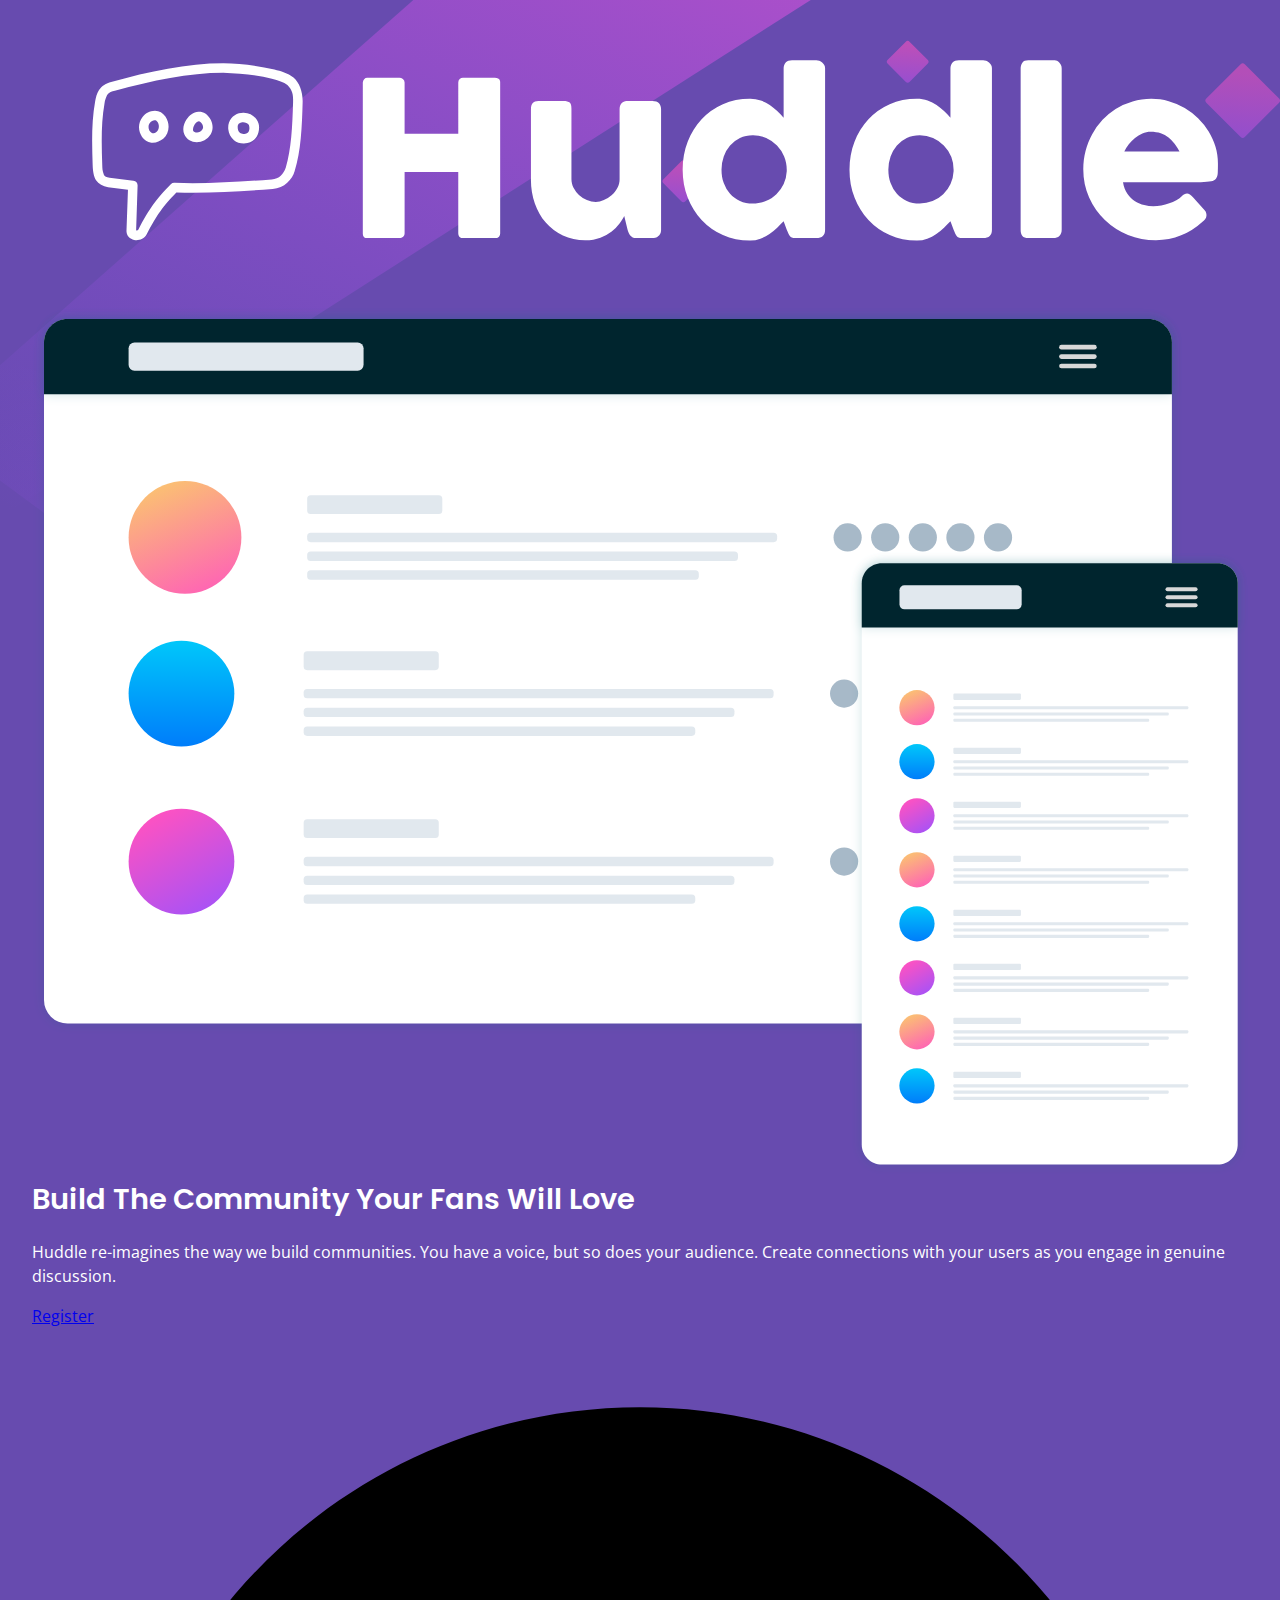
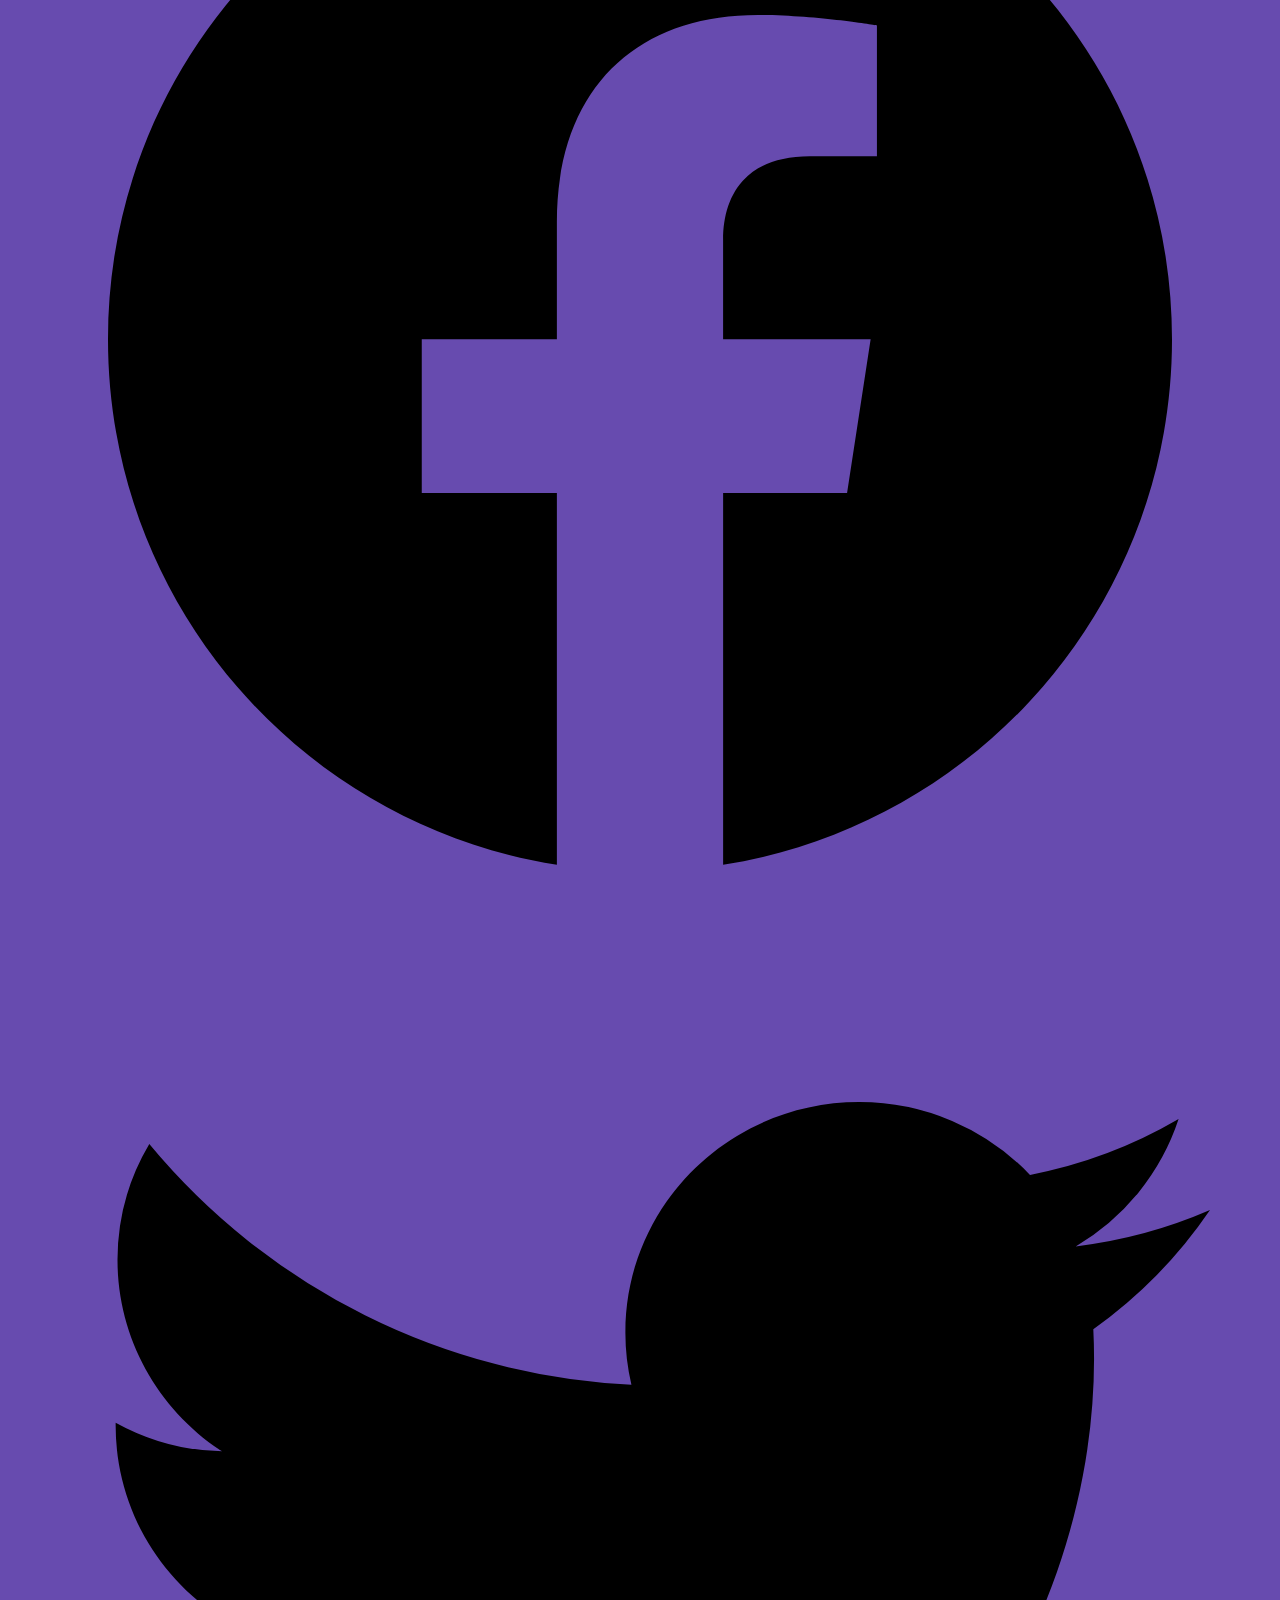
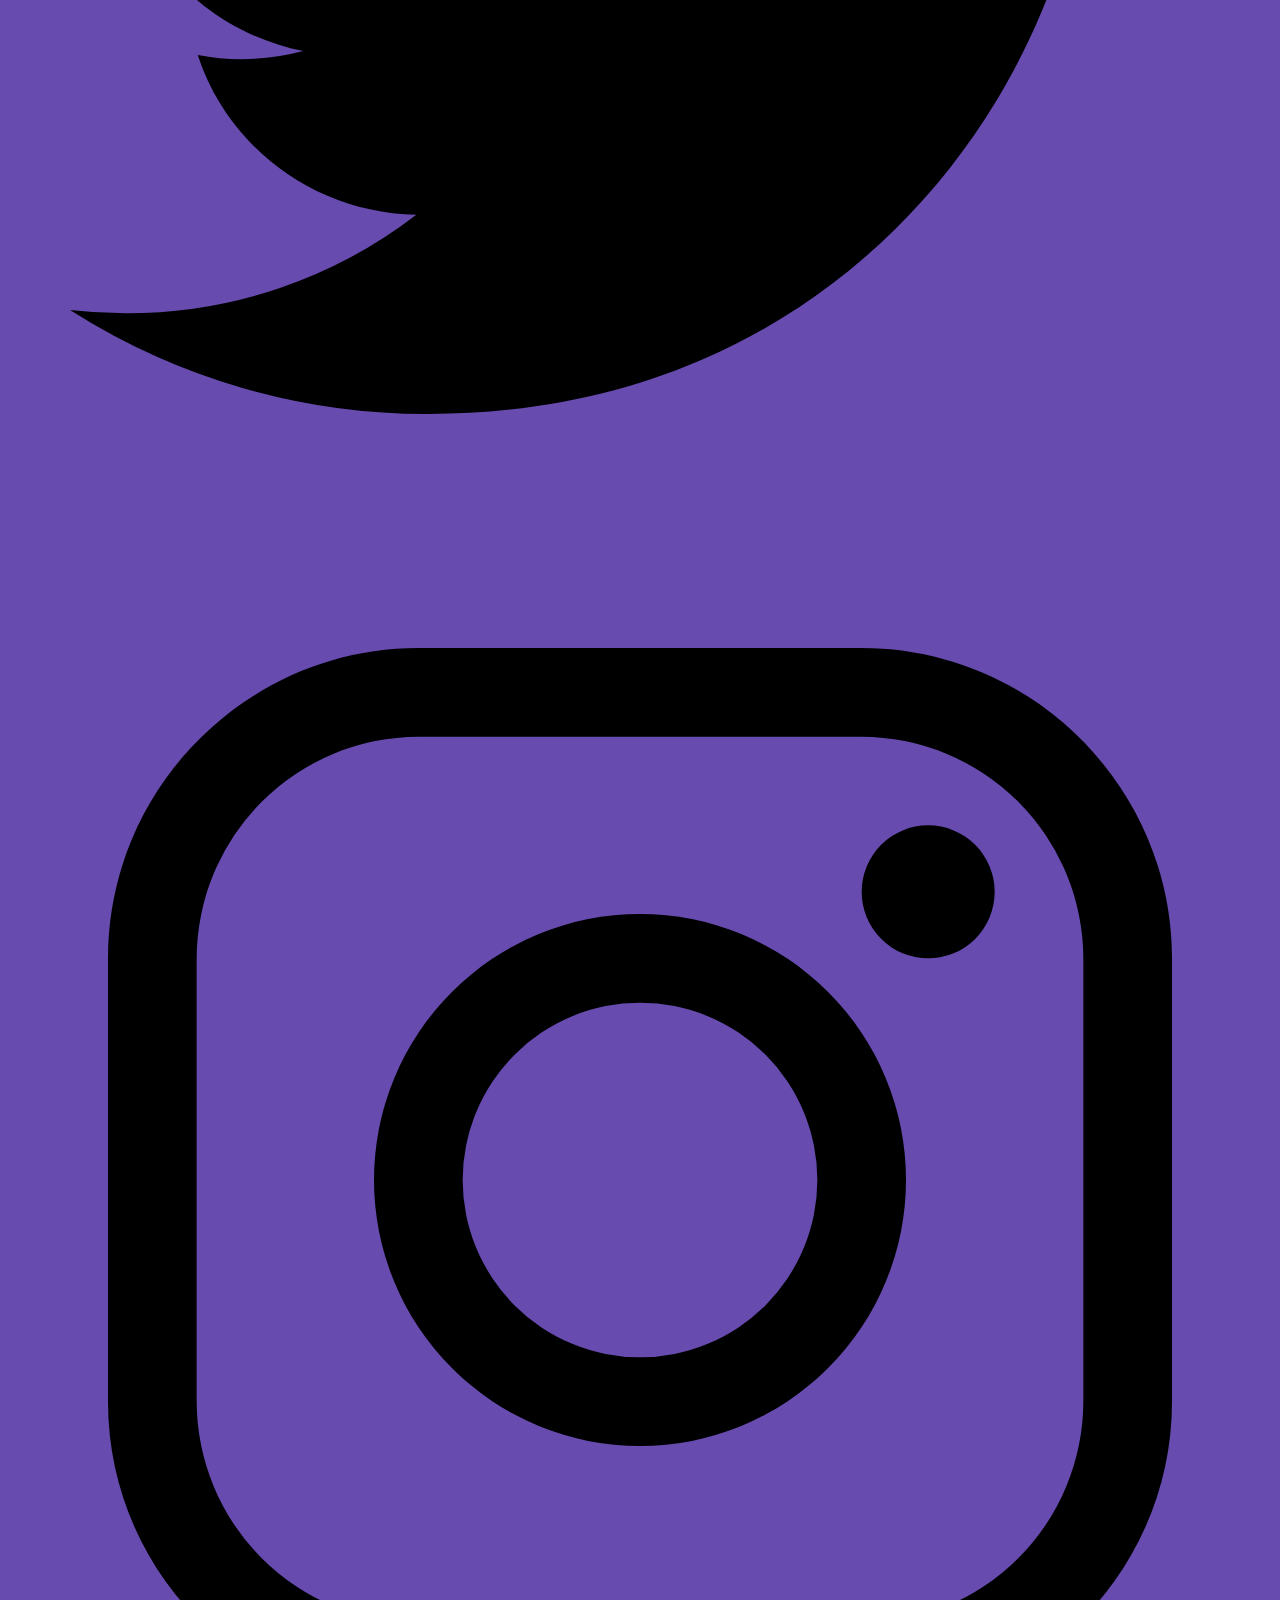
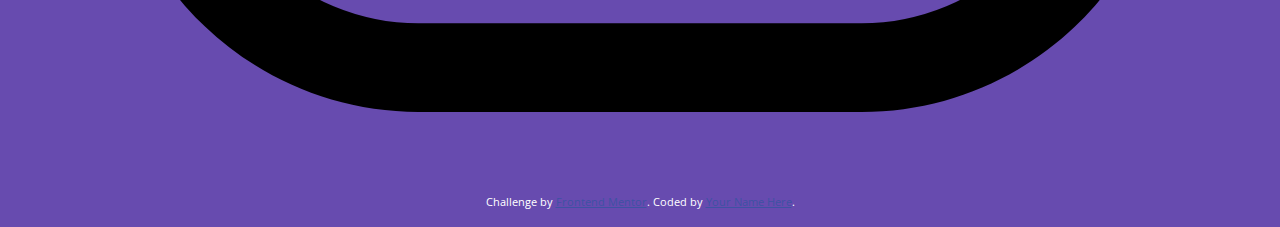
==== commit b8ccf8c4: "deploy: 6b9e3024d8a11097577648628e1e070b3ca63a54" ====
--- a/index.html
+++ b/index.html
@@ -26,7 +26,7 @@
       Frontend Mentor | Huddle landing page with single introductory section
     </title>
   </head>
-  <body>
+  <body class="container">
     <header>
       <a href="#">
         <svg xmlns="http://www.w3.org/2000/svg" viewbox="0 0 198 49">
--- a/css/main.css
+++ b/css/main.css
@@ -2,8 +2,64 @@
 :root {
   --primary-violet: hsl(257, 40%, 49%);
   --primary-soft-magenta: hsl(300, 69%, 71%);
+  --white: #ffffff;
   --heading-font-family: "Poppins", sans-serif;
   --body-font-family: "Open Sans", sans-serif;
+}
+
+/* Typography */
+body {
+  color: var(--white);
+  font-family: var(--body-font-family);
+  font-weight: 400;
+  line-height: 1.5;
+}
+
+p {
+  margin-bottom: 1rem;
+}
+
+h1,
+h2,
+h3,
+h4,
+h5 {
+  margin: 3rem 0 1.38rem;
+  font-family: var(--heading-font-family);
+  font-weight: 600;
+  line-height: 1.3;
+}
+
+h1 {
+  margin-top: 0;
+  font-size: 1.802rem;
+}
+
+h2 {
+  font-size: 1.602rem;
+}
+
+h3 {
+  font-size: 1.424rem;
+}
+
+h4 {
+  font-size: 1.266rem;
+}
+
+h5 {
+  font-size: 1.125rem;
+}
+
+small,
+.text_small {
+  font-size: 0.889rem;
+}
+
+.container {
+  max-width: 85.5rem;
+  margin: 0 auto;
+  padding: 0 2rem;
 }
 
 .bg-purple {
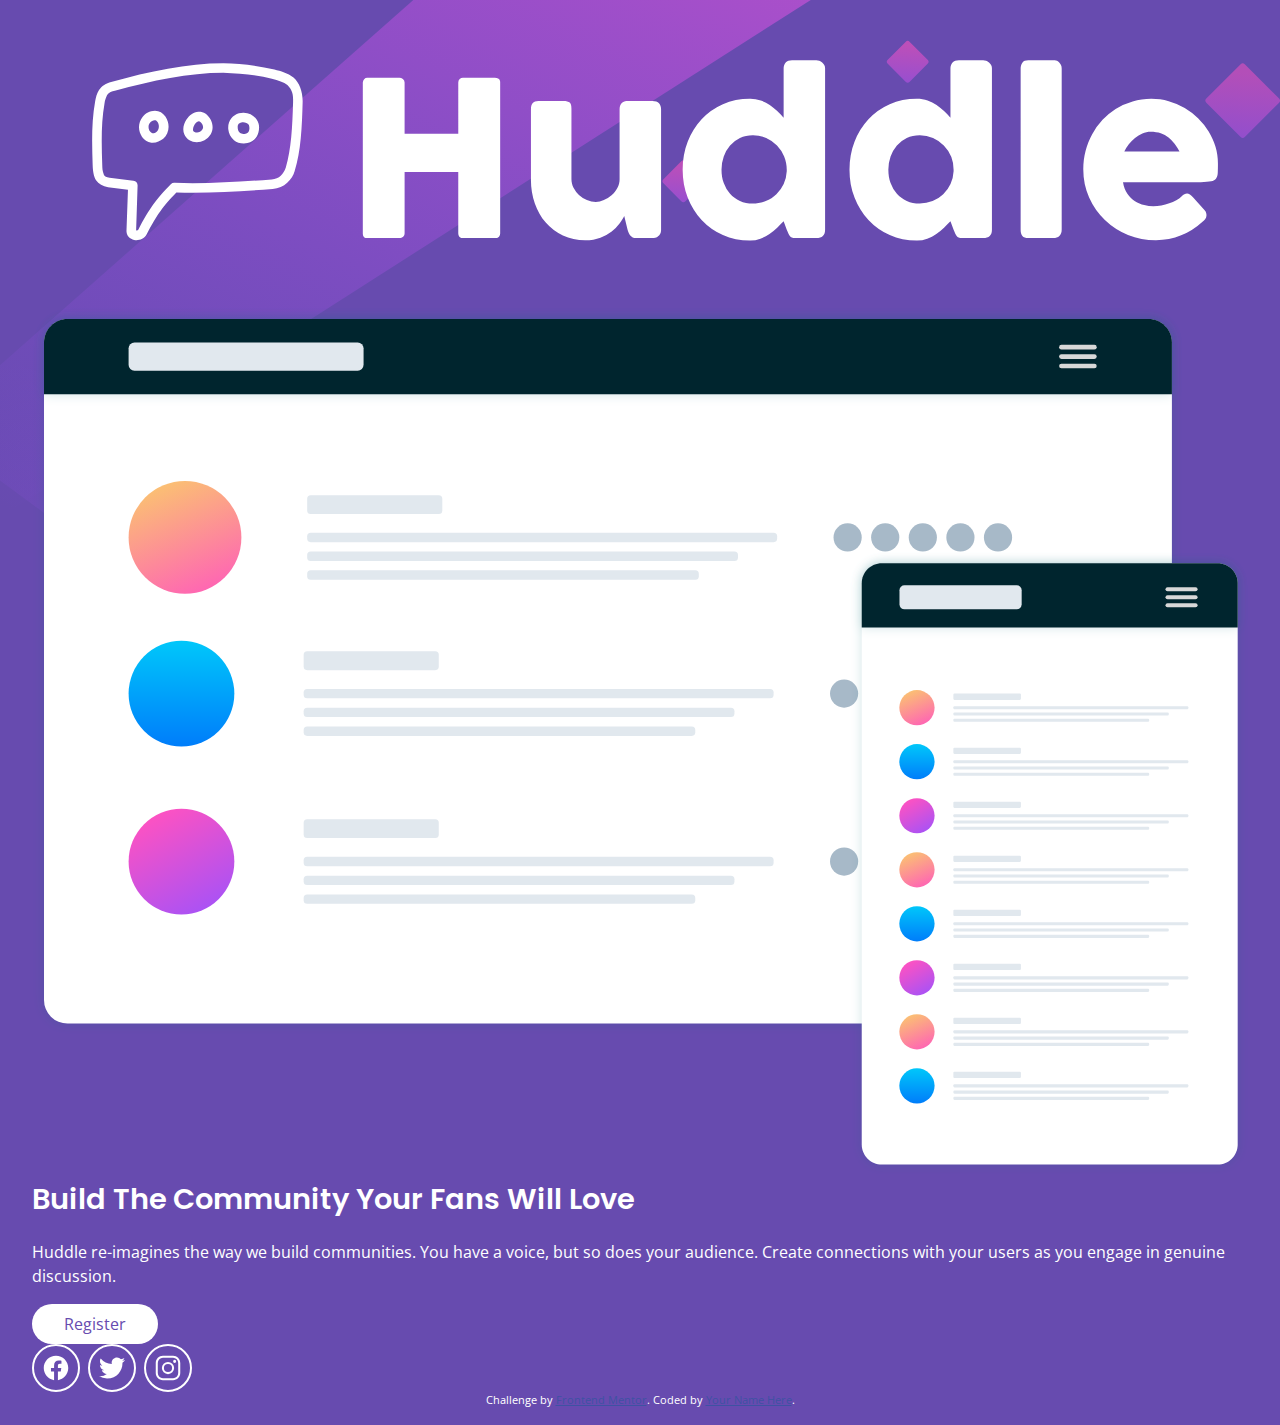
==== commit 56b06b79: "deploy: f7c7e9bf98521153e2fecf5641428f6a48252880" ====
--- a/index.html
+++ b/index.html
@@ -392,53 +392,63 @@
           engage in genuine discussion.
         </p>
 
-        <a href="#">Register</a>
+        <a href="#" class="button rounded">Register</a>
       </section>
     </main>
 
     <footer>
-      <a href="https://facebook.com">
-        <svg
-          xmlns="http://www.w3.org/2000/svg"
-          class="ionicon"
-          viewbox="0 0 512 512"
-        >
-          <title>Logo Facebook</title>
-          <path
-            d="M480 257.35c0-123.7-100.3-224-224-224s-224 100.3-224 224c0 111.8 81.9 204.47 189 221.29V322.12h-56.89v-64.77H221V208c0-56.13 33.45-87.16 84.61-87.16 24.51 0 50.15 4.38 50.15 4.38v55.13H327.5c-27.81 0-36.51 17.26-36.51 35v42h62.12l-9.92 64.77H291v156.54c107.1-16.81 189-109.48 189-221.31z"
-            fill-rule="evenodd"
-          />
-        </svg>
-      </a>
-
-      <a href="https://twitter.com">
-        <svg
-          xmlns="http://www.w3.org/2000/svg"
-          class="ionicon"
-          viewbox="0 0 512 512"
-        >
-          <title>Logo Twitter</title>
-          <path
-            d="M496 109.5a201.8 201.8 0 01-56.55 15.3 97.51 97.51 0 0043.33-53.6 197.74 197.74 0 01-62.56 23.5A99.14 99.14 0 00348.31 64c-54.42 0-98.46 43.4-98.46 96.9a93.21 93.21 0 002.54 22.1 280.7 280.7 0 01-203-101.3A95.69 95.69 0 0036 130.4c0 33.6 17.53 63.3 44 80.7A97.5 97.5 0 0135.22 199v1.2c0 47 34 86.1 79 95a100.76 100.76 0 01-25.94 3.4 94.38 94.38 0 01-18.51-1.8c12.51 38.5 48.92 66.5 92.05 67.3A199.59 199.59 0 0139.5 405.6a203 203 0 01-23.5-1.4A278.68 278.68 0 00166.74 448c181.36 0 280.44-147.7 280.44-275.8 0-4.2-.11-8.4-.31-12.5A198.48 198.48 0 00496 109.5z"
-          />
-        </svg>
-      </a>
-
-      <a href="https://instagram.com">
-        <svg
-          xmlns="http://www.w3.org/2000/svg"
-          class="ionicon"
-          viewbox="0 0 512 512"
-        >
-          <title>Logo Instagram</title>
-          <path
-            d="M349.33 69.33a93.62 93.62 0 0193.34 93.34v186.66a93.62 93.62 0 01-93.34 93.34H162.67a93.62 93.62 0 01-93.34-93.34V162.67a93.62 93.62 0 0193.34-93.34h186.66m0-37.33H162.67C90.8 32 32 90.8 32 162.67v186.66C32 421.2 90.8 480 162.67 480h186.66C421.2 480 480 421.2 480 349.33V162.67C480 90.8 421.2 32 349.33 32z"
-          />
-          <path
-            d="M377.33 162.67a28 28 0 1128-28 27.94 27.94 0 01-28 28zM256 181.33A74.67 74.67 0 11181.33 256 74.75 74.75 0 01256 181.33m0-37.33a112 112 0 10112 112 112 112 0 00-112-112z"
-          />
-        </svg>
-      </a>
+      <ul class="socials">
+        <li>
+          <a href="https://facebook.com" class="rounded">
+            <svg
+              xmlns="http://www.w3.org/2000/svg"
+              class="ionicon"
+              viewbox="0 0 512 512"
+            >
+              <title>Logo Facebook</title>
+              <path
+                d="M480 257.35c0-123.7-100.3-224-224-224s-224 100.3-224 224c0 111.8 81.9 204.47 189 221.29V322.12h-56.89v-64.77H221V208c0-56.13 33.45-87.16 84.61-87.16 24.51 0 50.15 4.38 50.15 4.38v55.13H327.5c-27.81 0-36.51 17.26-36.51 35v42h62.12l-9.92 64.77H291v156.54c107.1-16.81 189-109.48 189-221.31z"
+                fill-rule="evenodd"
+                fill="currentColor"
+              />
+            </svg>
+          </a>
+        </li>
+        <li>
+          <a href="https://twitter.com" class="rounded">
+            <svg
+              xmlns="http://www.w3.org/2000/svg"
+              class="ionicon"
+              viewbox="0 0 512 512"
+            >
+              <title>Logo Twitter</title>
+              <path
+                d="M496 109.5a201.8 201.8 0 01-56.55 15.3 97.51 97.51 0 0043.33-53.6 197.74 197.74 0 01-62.56 23.5A99.14 99.14 0 00348.31 64c-54.42 0-98.46 43.4-98.46 96.9a93.21 93.21 0 002.54 22.1 280.7 280.7 0 01-203-101.3A95.69 95.69 0 0036 130.4c0 33.6 17.53 63.3 44 80.7A97.5 97.5 0 0135.22 199v1.2c0 47 34 86.1 79 95a100.76 100.76 0 01-25.94 3.4 94.38 94.38 0 01-18.51-1.8c12.51 38.5 48.92 66.5 92.05 67.3A199.59 199.59 0 0139.5 405.6a203 203 0 01-23.5-1.4A278.68 278.68 0 00166.74 448c181.36 0 280.44-147.7 280.44-275.8 0-4.2-.11-8.4-.31-12.5A198.48 198.48 0 00496 109.5z"
+                fill="currentColor"
+              />
+            </svg>
+          </a>
+        </li>
+        <li>
+          <a href="https://instagram.com" class="rounded">
+            <svg
+              xmlns="http://www.w3.org/2000/svg"
+              class="ionicon"
+              viewbox="0 0 512 512"
+            >
+              <title>Logo Instagram</title>
+              <path
+                d="M349.33 69.33a93.62 93.62 0 0193.34 93.34v186.66a93.62 93.62 0 01-93.34 93.34H162.67a93.62 93.62 0 01-93.34-93.34V162.67a93.62 93.62 0 0193.34-93.34h186.66m0-37.33H162.67C90.8 32 32 90.8 32 162.67v186.66C32 421.2 90.8 480 162.67 480h186.66C421.2 480 480 421.2 480 349.33V162.67C480 90.8 421.2 32 349.33 32z"
+                fill="currentColor"
+              />
+              <path
+                d="M377.33 162.67a28 28 0 1128-28 27.94 27.94 0 01-28 28zM256 181.33A74.67 74.67 0 11181.33 256 74.75 74.75 0 01256 181.33m0-37.33a112 112 0 10112 112 112 112 0 00-112-112z"
+                fill="currentColor"
+              />
+            </svg>
+          </a>
+        </li>
+      </ul>
     </footer>
 
     <p class="attribution">
--- a/css/main.css
+++ b/css/main.css
@@ -69,6 +69,46 @@
   background-size: 100%;
 }
 
+.rounded {
+  border-radius: 9999px;
+}
+
+.button {
+  background-color: var(--white);
+  color: var(--primary-violet);
+  padding: 0.5rem 2rem;
+  text-decoration: none;
+  display: inline-block;
+}
+
+.button:hover,
+.button:focus-visible {
+  color: var(--white);
+  background-color: var(--primary-soft-magenta);
+}
+
+.socials {
+  list-style-type: none;
+  display: grid;
+  grid-template-columns: repeat(3, 1fr);
+  gap: 0.5rem;
+  max-width: 10rem;
+}
+
+.socials a {
+  color: var(--white);
+  display: flex;
+  justify-content: center;
+  align-items: center;
+  padding: 0.5rem;
+  border: 0.125rem solid currentColor;
+}
+
+.socials a:hover,
+.socials a:focus-visible {
+  color: var(--primary-soft-magenta);
+}
+
 /* Decent Defaults */
 img,
 video {
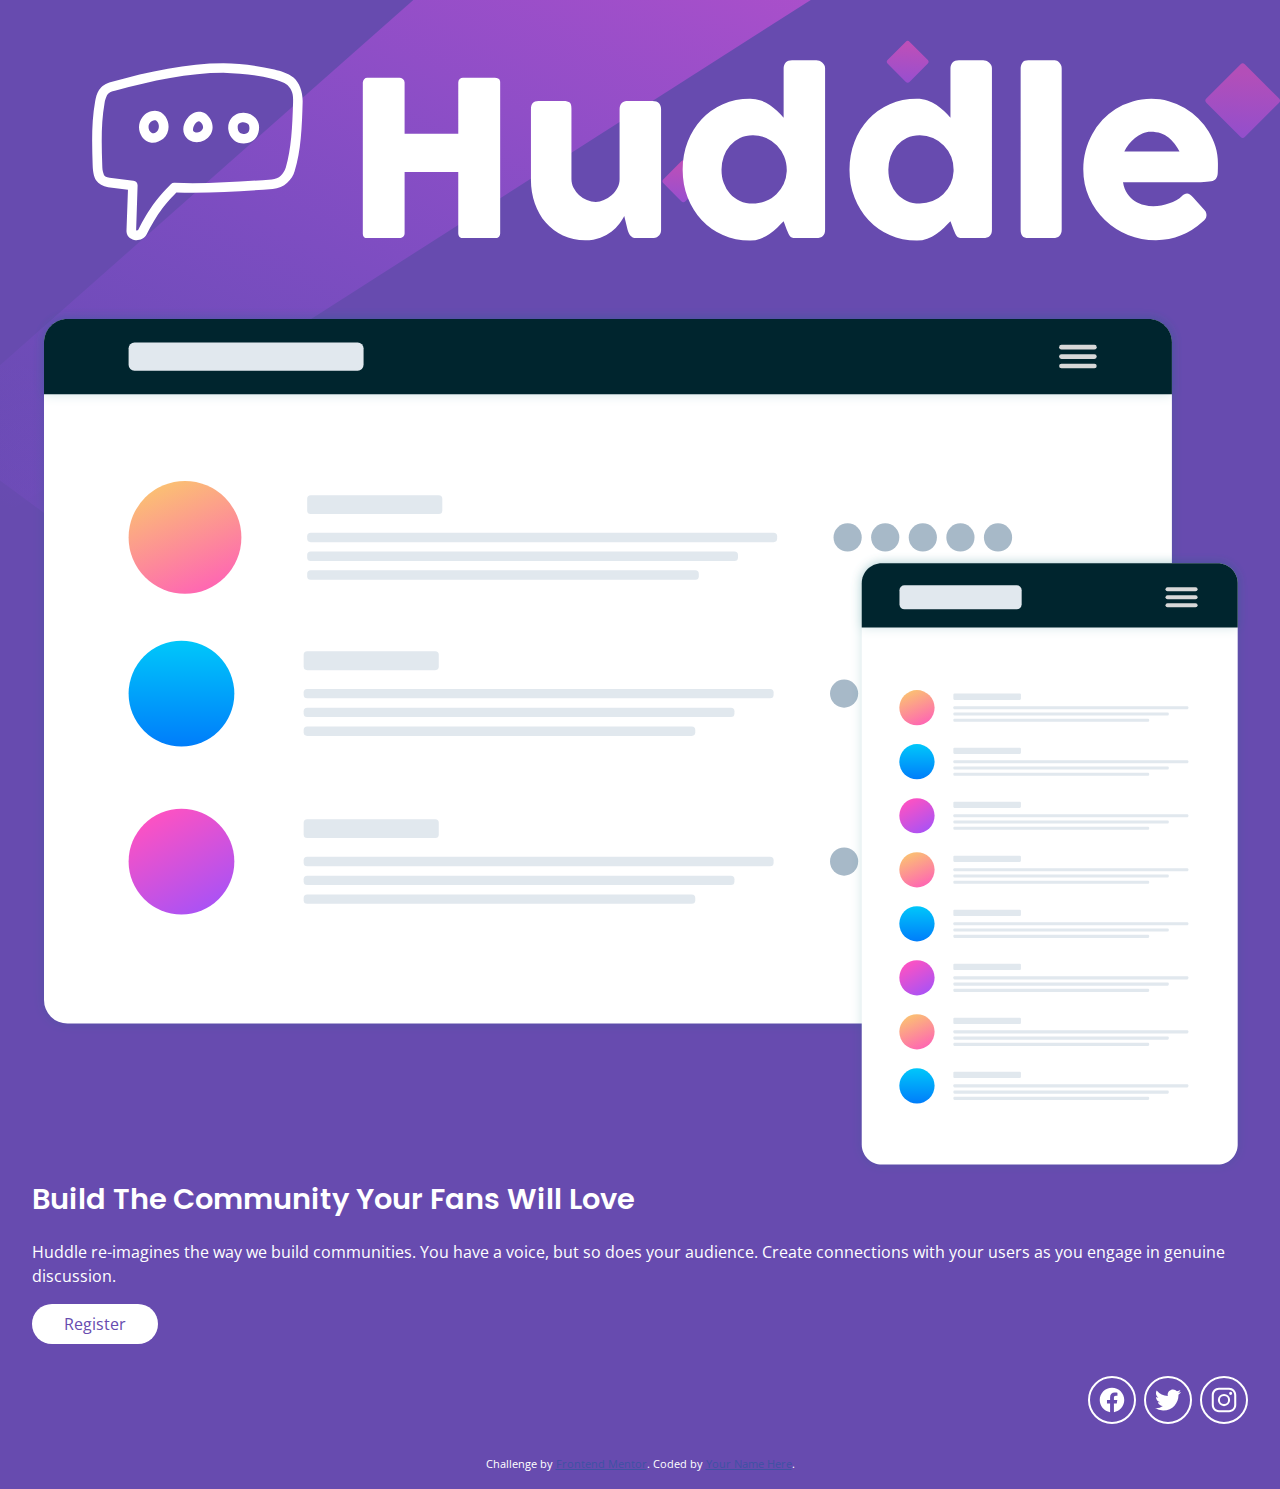
==== commit 20534757: "deploy: 466fe7dbe999ff4e7d5f8d0e89e51de9abc5c523" ====
--- a/index.html
+++ b/index.html
@@ -383,7 +383,7 @@
         </svg>
       </figure>
 
-      <section>
+      <section class="sm:text-center">
         <h1>Build The Community Your Fans Will Love</h1>
 
         <p>
--- a/css/main.css
+++ b/css/main.css
@@ -5,6 +5,10 @@
   --white: #ffffff;
   --heading-font-family: "Poppins", sans-serif;
   --body-font-family: "Open Sans", sans-serif;
+}
+
+footer {
+  margin: 2rem 0;
 }
 
 /* Typography */
@@ -87,7 +91,7 @@
   background-color: var(--primary-soft-magenta);
 }
 
-.socials {
+ul.socials {
   list-style-type: none;
   display: grid;
   grid-template-columns: repeat(3, 1fr);
@@ -95,7 +99,7 @@
   max-width: 10rem;
 }
 
-.socials a {
+ul.socials a {
   color: var(--white);
   display: flex;
   justify-content: center;
@@ -104,8 +108,8 @@
   border: 0.125rem solid currentColor;
 }
 
-.socials a:hover,
-.socials a:focus-visible {
+ul.socials a:hover,
+ul.socials a:focus-visible {
   color: var(--primary-soft-magenta);
 }
 
@@ -127,10 +131,21 @@
 
 /* Mobile Only Styles */
 @media (max-width: 47.9375em) {
+  ul.socials {
+    margin: 0 auto;
+  }
+
+  .sm\:text-center {
+    text-align: center;
+  }
 }
 
 /* Desktop Only Styles */
 @media (min-width: 48em) {
+  ul.socials {
+    margin: 0 0 0 auto;
+  }
+
   .bg-purple {
     background-image: url(./../images/bg-desktop.svg);
   }
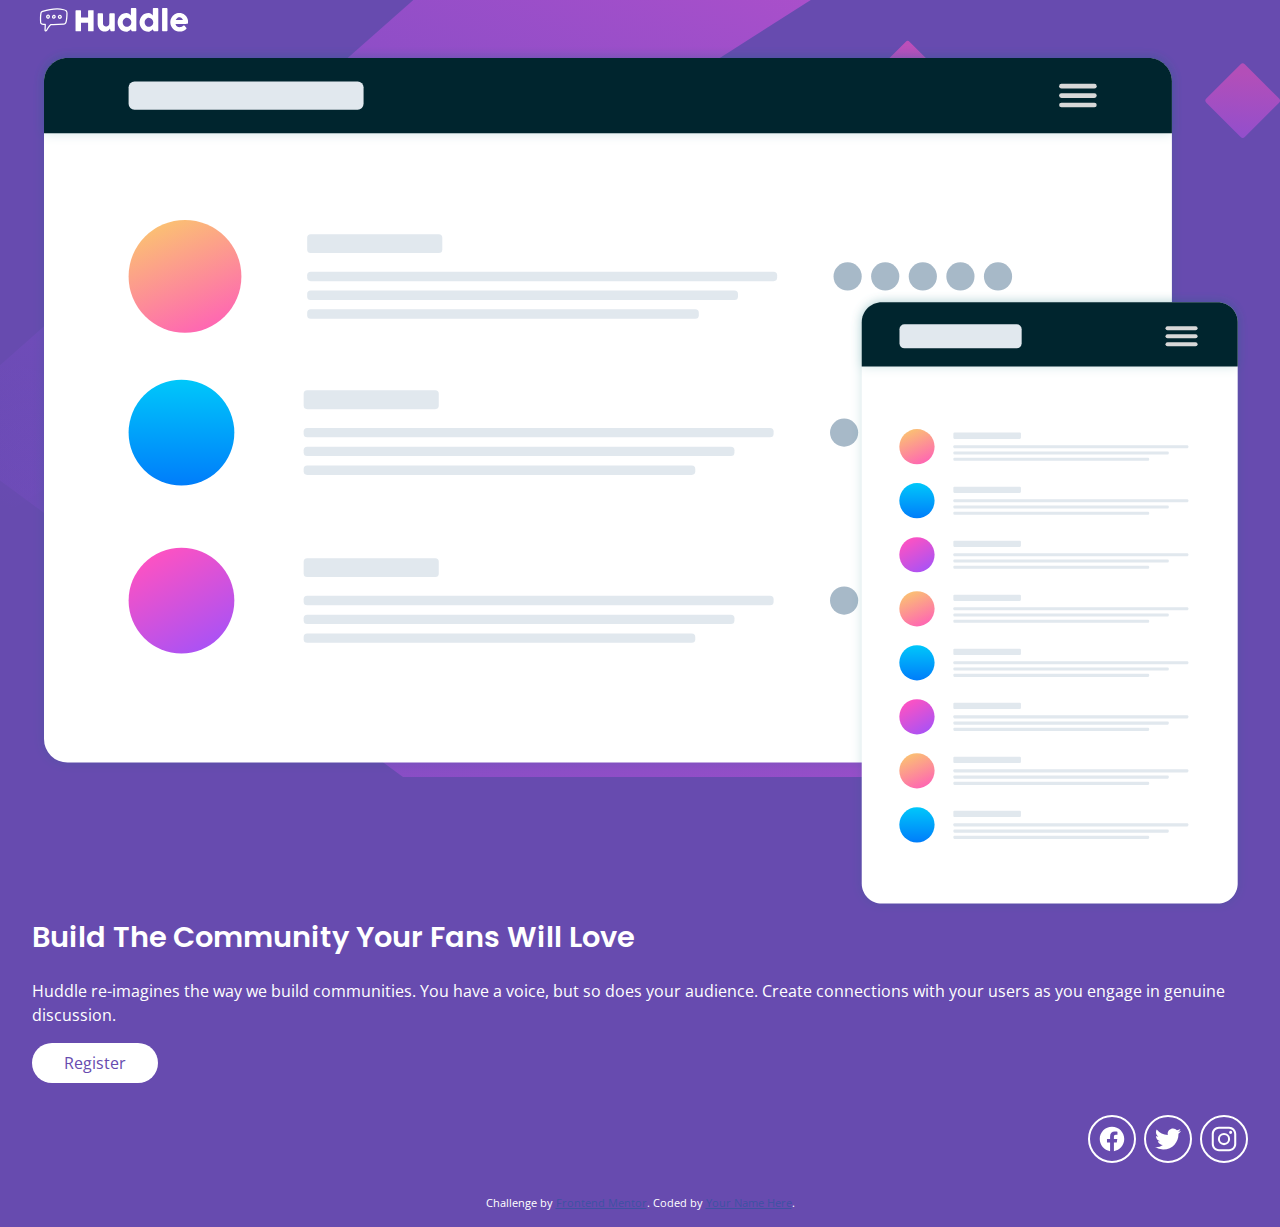
==== commit 6edfce52: "deploy: 7e1945adbf3afac37ad148a36c32451554f7af09" ====
--- a/index.html
+++ b/index.html
@@ -28,7 +28,7 @@
   </head>
   <body class="container">
     <header>
-      <a href="#">
+      <a href="#" class="logo">
         <svg xmlns="http://www.w3.org/2000/svg" viewbox="0 0 198 49">
           <g fill="#fff">
             <path
--- a/css/main.css
+++ b/css/main.css
@@ -91,6 +91,11 @@
   background-color: var(--primary-soft-magenta);
 }
 
+.logo {
+  max-width: 10rem;
+  display: block;
+}
+
 ul.socials {
   list-style-type: none;
   display: grid;
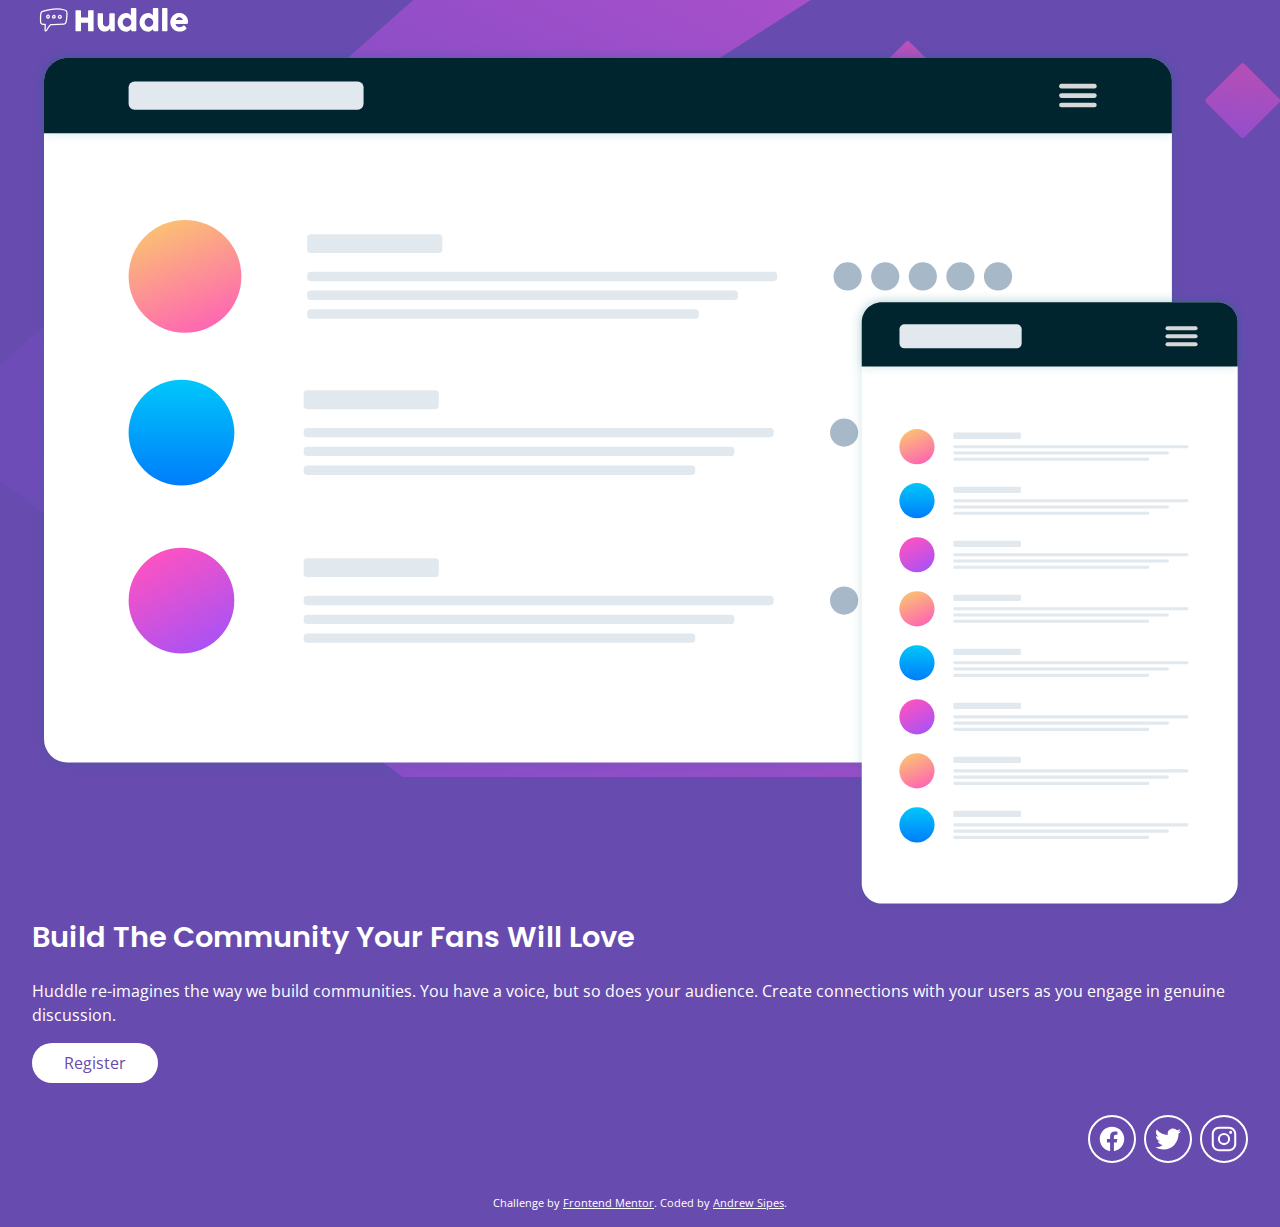
==== commit 6a41cba5: "deploy: 66e6f609a2205c54421816a0a1a04e04e1d09846" ====
--- a/index.html
+++ b/index.html
@@ -455,7 +455,7 @@
       Challenge by
       <a href="https://www.frontendmentor.io?ref=challenge" target="_blank"
         >Frontend Mentor</a
-      >. Coded by <a href="https://github.com/ansipes">Your Name Here</a>.
+      >. Coded by <a href="https://github.com/ansipes">Andrew Sipes</a>.
     </p>
   </body>
 </html>
--- a/css/main.css
+++ b/css/main.css
@@ -131,7 +131,7 @@
 }
 
 .attribution a {
-  color: hsl(228, 45%, 44%);
+  color: var(--white);
 }
 
 /* Mobile Only Styles */
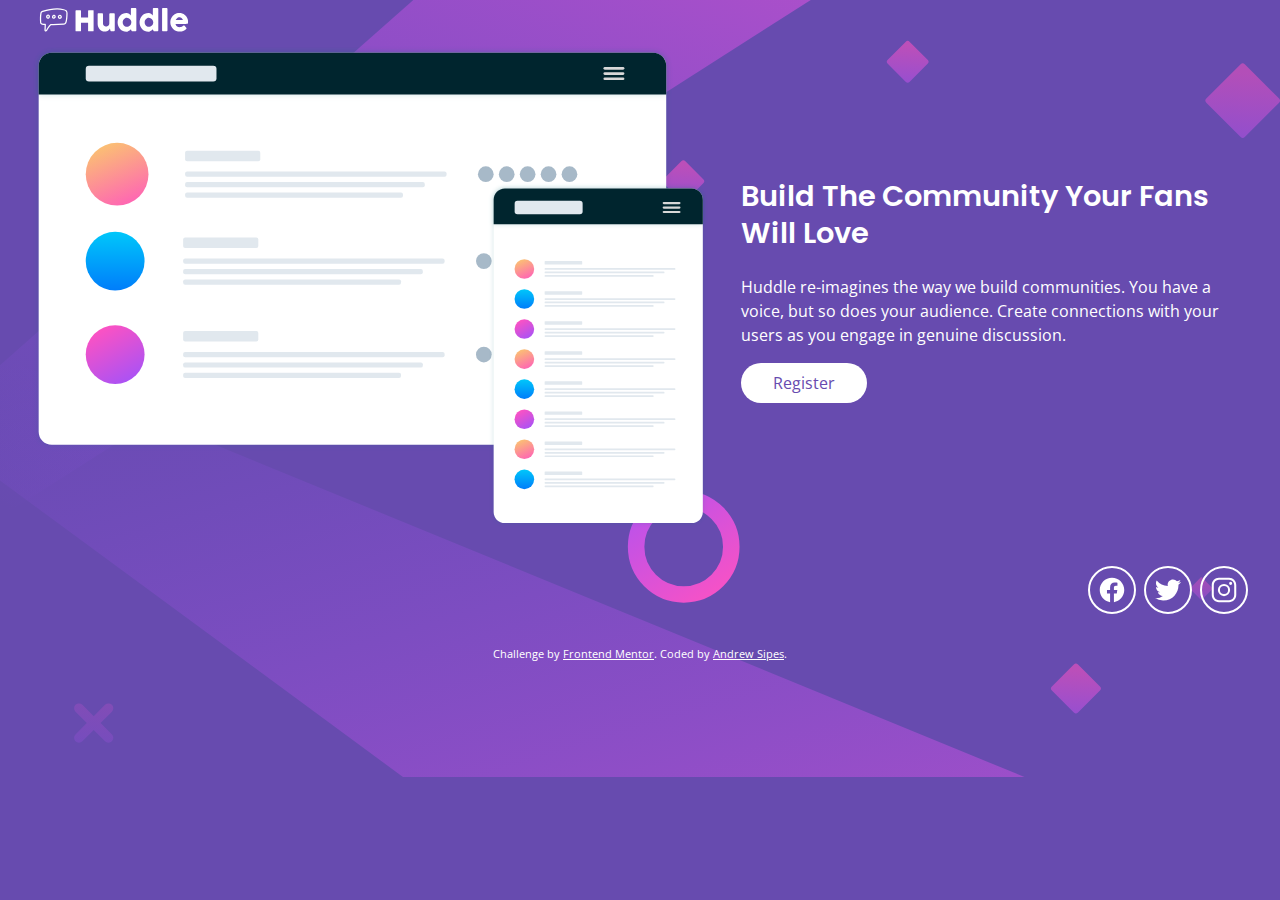
==== commit 7d618fc0: "deploy: 04f6bcf0c5e1566a6f42bf6fb183f0a93945bd10" ====
--- a/index.html
+++ b/index.html
@@ -38,7 +38,7 @@
         </svg>
       </a>
     </header>
-    <main>
+    <main class="grid">
       <figure>
         <svg
           viewbox="0 0 709 506"
--- a/css/main.css
+++ b/css/main.css
@@ -134,6 +134,10 @@
   color: var(--white);
 }
 
+.grid {
+  display: grid;
+}
+
 /* Mobile Only Styles */
 @media (max-width: 47.9375em) {
   ul.socials {
@@ -147,6 +151,12 @@
 
 /* Desktop Only Styles */
 @media (min-width: 48em) {
+  .grid {
+    grid-template-columns: 4fr 3fr;
+    gap: 2rem;
+    align-items: center;
+  }
+
   ul.socials {
     margin: 0 0 0 auto;
   }
